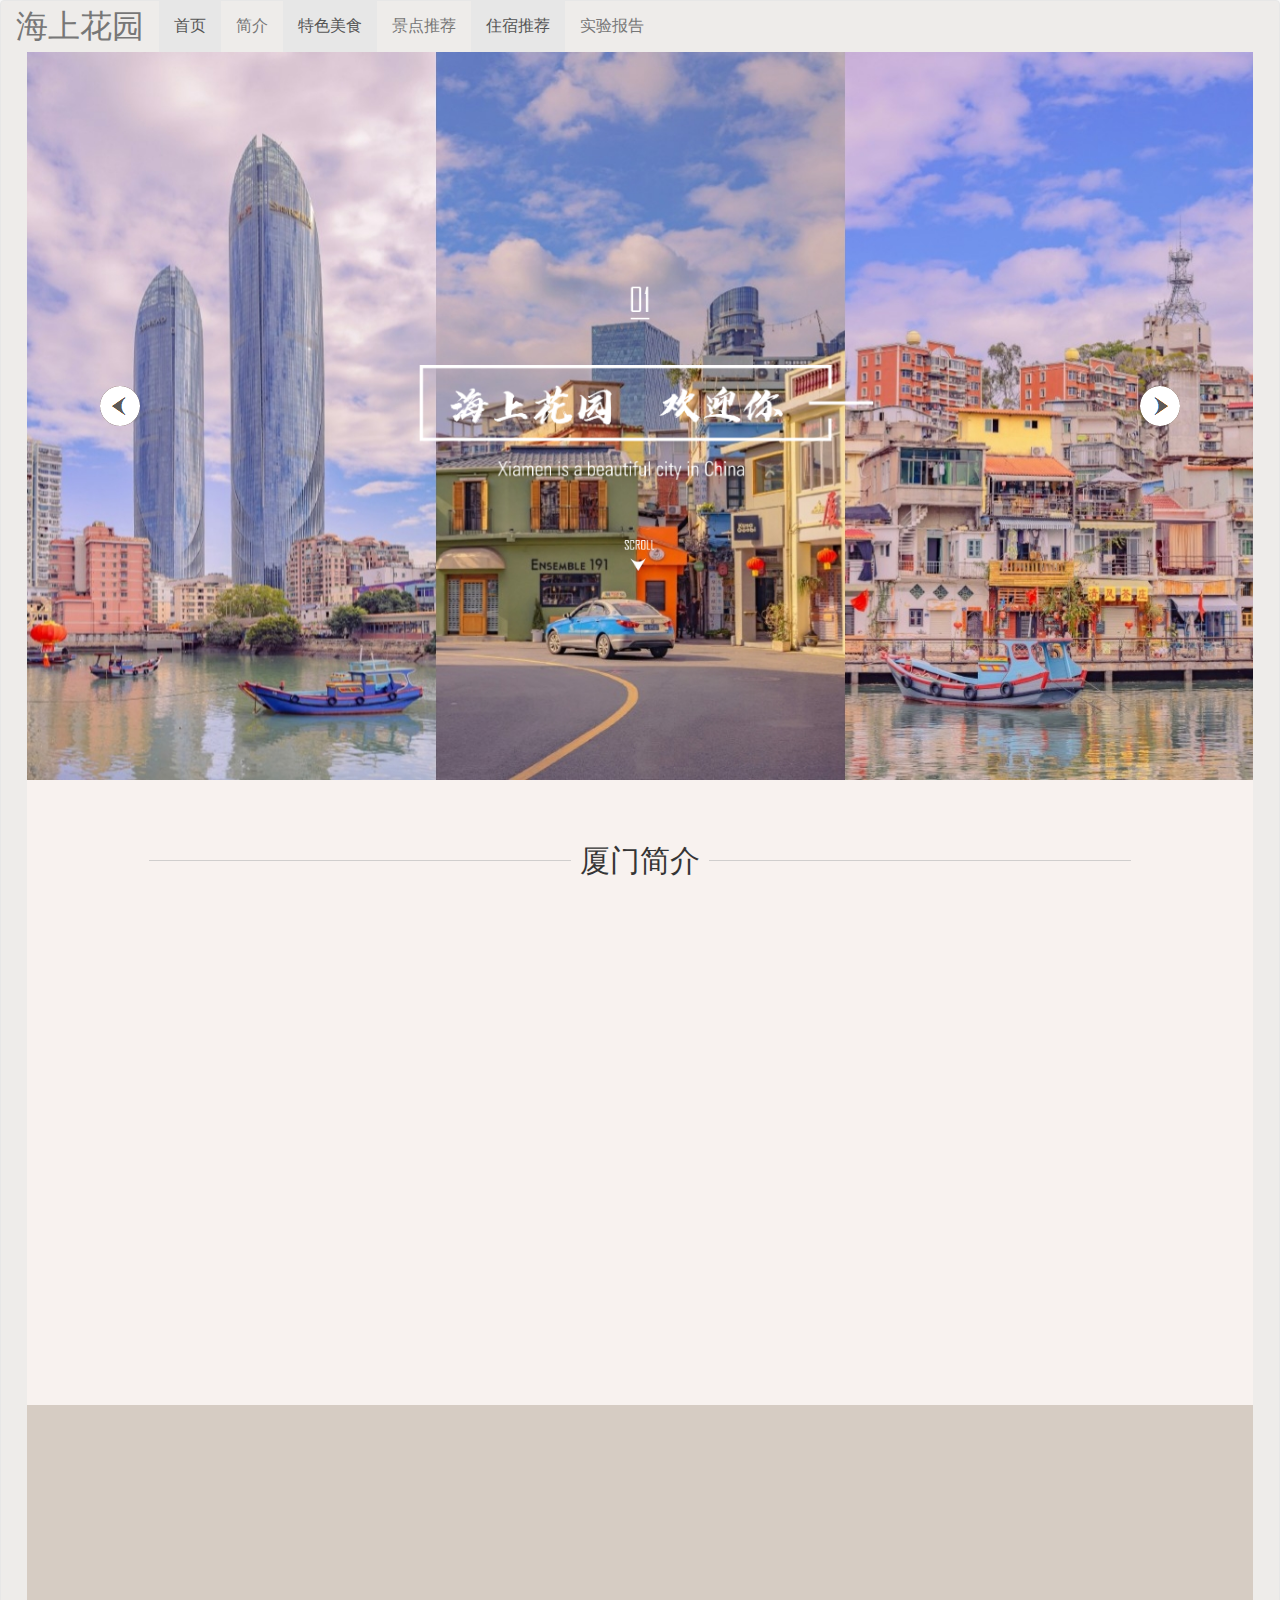
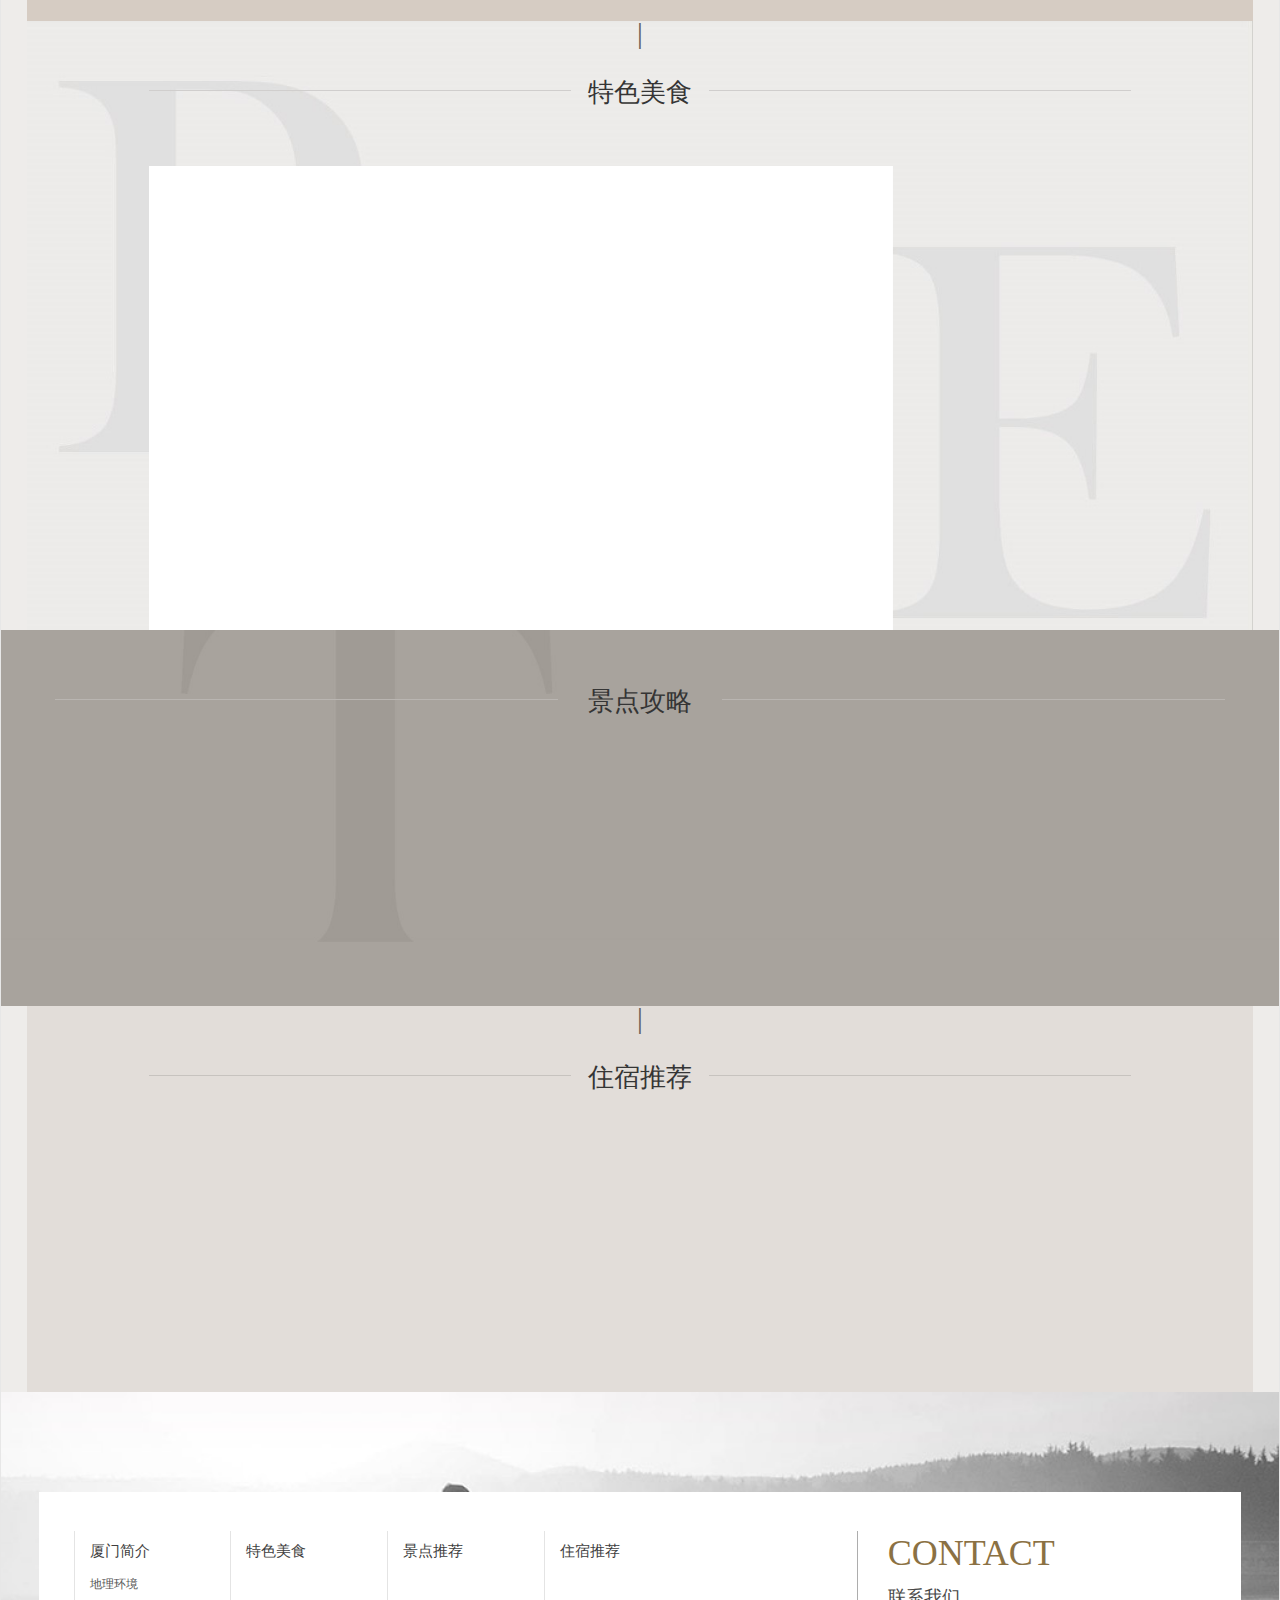
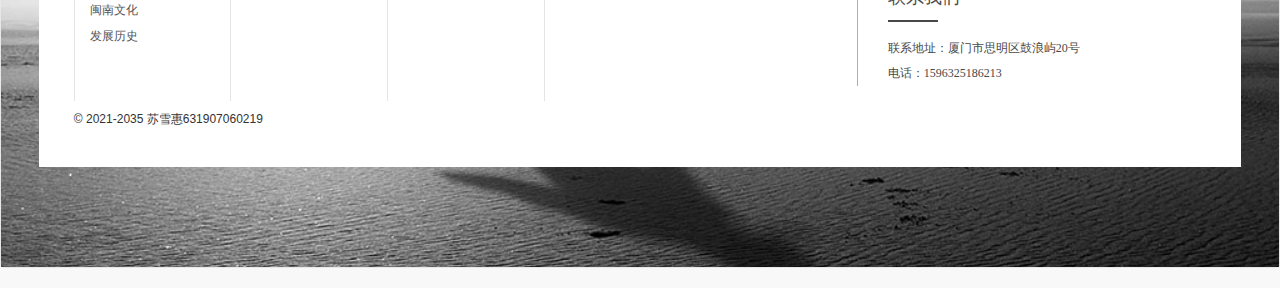
==== index.html @ aafe40e3 "git add .!" ====
<!DOCTYPE html>
<html>
<head>
	<meta charset="utf-8">
	<meta http-equiv="X-UA-Compatible" content="IE=edge" />
	<title>Amoy-海上花园</title>
	<meta name="keywords" content="厦门">
	<meta name="description" content="厦门">
	<meta name="viewport" content="width=device-width, initial-scale=1, maximum-scale=1, user-scalable=no">
	<link rel="shortcut icon" href="images\pllane-min.ico">
	
	<!-- include main css -->
	<link rel="stylesheet" type="text/css" href="css/slick.css"/>	
	<link rel="stylesheet" type="text/css" href="css/bootstrap.css"/>
	<link rel="stylesheet" type="text/css" href="css/jquery.mmenu.all.css"/>
	<link rel="stylesheet" type="text/css" href="css/style.css"/>
	<link rel="stylesheet" href="css/animate.min.css">
	
	<!--[if lt IE 9]>
    <script src="js/html5.min.js"></script>
    <script src="js/respond.min.js"></script>
    <![endif]-->
	
</head>
<body>
	
<div>
	<style type="text/css">
		.navbar{background:rgb(238, 236, 234);}
	</style>
		<nav class="navbar navbar-default " role="navigation">
		<nav class="container-fluid"> 
		<div class="navbar-header">
			<button type="button" class="navbar-toggle" data-toggle="collapse"
					data-target="#example-navbar-collapse">
				<span class="sr-only">切换导航</span>
				<span class="icon-bar"></span>
				<span class="icon-bar"></span>
				<span class="icon-bar"></span>
			</button>
			<a class="navbar-brand" href="#"><font size="6">海上花园</font></a>
		</div>	
		<div id="navbar" class="collapse navbar-collapse" id="example-navbar-collapse">
			<ul class="nav navbar-nav">
				<li class="active"><a href="index.html"><font size="3">首页</font></a></li>
				<li><a href="about.html"><font size="3">简介</font></a></li>
				<li class="active"><a href="feature.html"><font size="3">特色美食</font></a></li>
				<li><a href="tour.html"><font size="3">景点推荐</font></a></li>
				<li class="active"><a href="live.html"><font size="3">住宿推荐</font></a></li>
				<li><a href="report.html"><font size="3">实验报告</font></a></li>
				
			</ul>
			　　	
		</div>
	    </nav>
	    
	
	<!--banner-->
	<section class="banner">
	    <div class="wow">
	    	<a href=""><img src="images\amoy.jpg" style="width:1601px;" alt=""></a>
	    	<div class="baner_x wow flipInX"><img src="images/01.png" alt="" /></div>
	    	<div class="baner_z wow pulse "><img src="images/ban1_zi.png" alt="" /></div>
	    	<div class="xia_la wow bounce"><a href="#about_a"><img src="images/xia_l.png" alt="" /></a></div>
	    </div>
	    <div class="wow"><a href=""><img src="images\amoy2.jpg"style="width:1600px;" alt=""></a>
	    	<div class="xia_la wow bounce"><img src="images/xia_l.png" alt="" /></div>
	    </div>
	</section>
	<!--厦门简介-->
	<div class="ppjj">
		<div class="container">
			<div class="home_top">
				<span></span><a><div style="font-size:30px">厦门简介</div></a><span></span>
			</div>
			<div class="ppjj_con wow bounceIn">
				
				<p><div style="font-size:14px">
					厦门，简称“厦”或“鹭”，别称鹭岛，是福建省副省级市、计划单列市，国务院批复确定的中国经济特区，东南沿海重要的中心城市、港口及风景旅游城市 。地处中国华东地区、福建省东南部，由本岛（厦门岛）、离岛鼓浪屿、西岸海沧半岛、北岸集美半岛、东岸翔安半岛、大嶝岛、小嶝岛、内陆同安、九龙江等组成。
				</div></p>
				<p><div style="font-size:14px">
					厦门是国家综合配套改革试验区、国家物流枢纽、东南国际航运中心、自由贸易试验区、国家海洋经济发展示范区、两岸新兴产业和现代服务业合作示范区、两岸区域性金融服务中心和两岸贸易中心。</div></p>
				<p><div style="font-size:20px">
					每个人的心中都有一个厦门，它是诞生于山海间的璀璨明珠</div>
				</p>
				<a href="about.html" class="more" name="about_a">查看更多</a>
			</div>
			<div class="quan_3">
				<ul class="clearfix">
					<li class="wow rollIn">
						<span class="quan">1</span>
						<h5>地理环境</h5>
						<p>厦门地形以滨海平原、台地和丘陵为主。厦门地势由西北向东南倾斜，地势地貌构成类型多样，有中山、低山、高丘、低丘、台地、平原、滩涂等。</p>
					</li>
					<li  class="wow rollIn" data-wow-delay="0.5s">
						<span class="quan">2</span>
						<h5>闽南文化</h5>
						<p>提到厦门，想必很多人会想到闽南文化，闽南文化是我国一支重要的民系文化，有特殊的生成范围、表现特征和历史内涵。</p>
					</li>
					<li  class="wow rollIn" data-wow-delay="1s">
						<span class="quan">3</span>
						<h5>民俗文化</h5>
						<p>厦门的历史文化传承前年，其中有许多民俗文化被保存了下来，如中秋节的博饼、漆线雕技艺等。</p>
					</li>
				</ul>
			</div>
		</div>	
	</div>
	<!--特色美食-->
	<div class="ppcp">
		<div class="container">
			<div class="s_xian">|</div>
			<div class="home_top">
				<span></span><a>特色美食</a><span></span>
			</div>
			<div class="tu_all">
				<ul class="clearfix">
					<li class="wow bounceIn">
						<div class="zi_div">
							<h4>舌尖与美食的奇妙碰撞</h4>	
							<h5>Click on any picture to read

								more</h5>
							<span></span>
						
						</div>
					</li>
					<li class="wow bounceIn">
						<div class="pic">
							<a href="pro.html">
								<img src="images\wuxiang.jpg" style="width:260px;" alt="" class="vcenter tu_fa"/>
							</a>
							<div class="zhe">
								<a href="feature.html">五香</a>
							</div>
						</div>
					</li>
					<li class="wow bounceIn">
						<div class="pic">
							<a href="feature.html">
								<img src="images/shachamian.jpg" style="width:260px;"  alt="" class="vcenter tu_fa"/>
							</a>
							<div class="zhe">
								<a href="feature.html">沙茶面</a>
							</div>
						</div>
					</li>
					<li class="wow bounceIn">
						<div class="pic">
							<a href="feature.html">
								<img src="images\shousiji.jpg" style="width:260px;" alt="" class="vcenter tu_fa"/>
							</a>
							<div class="zhe">
								<a href="feature.html">
									手撕鸡
								</a>
							</div>
						</div>
					</li>
					<li class="wow bounceIn">
						<div class="pic">
							<a href="feature.html">
								<img src="images\siguotang.jpg" style="width:260px;"alt="" class="vcenter tu_fa"/>
							</a>
							<div class="zhe">
								<a href="feature.html">四果汤</a>
							</div>
						</div>
					</li>
					<li class="wow bounceIn">
					<div class="pic">
							<a href="feature.html">
								<img src="images\1980rouzong-min.jpg" style="width:260px;" alt="" class="vcenter tu_fa"/>
							</a>
							<div class="zhe">
								<a href="feature.html">1980拌面</a>
							</div>
						</div>
					</li>
					<li class="wow bounceIn">
						<div class="pic">
							<a href="feature.html">
								<img src="images\shacharouchuan.jpg"  style="width:260px;" alt="" class="vcenter tu_fa"/>
							</a>
							<div class="zhe">
								<a href="feature.html">沙茶肉串</a>
							</div>
						</div>
					</li>
					<li class="wow bounceIn">
						<div class="pic">
							<a href="feature.html">
								<img src="images/kaoshenghao.jpg"style="width:260px;" alt="" class="vcenter tu_fa"/></a>
							<div class="zhe">
								<a href="feature.html">烤生蚝</a>
							</div>
						</div>
					</li>
				</ul>
			</div>
		</div>
	</div>
	<!--景点推荐-->
	<div class="jmys">
		<div class="container">
			<div class="home_top">
				<span></span><a>景点攻略</a><span></span>
			</div>
			<div class="jmys_con wow bounceIn">
				<span>“</span>
				<p>厦门，有着大都市的繁华，也有着普通小城的安静自在，四季如春的气候更为其锦上添花，小清新的气质让这个城市那么的与众不同。厦门可以分为厦门本岛和鼓浪屿两部分。厦门岛可想而知被海环绕，旅游时必然离不开海的美景。
				</p>
				<span class="span2">”</span>
			</div>
		</div>
	</div>
	<!--住宿推荐-->
	<div class="zxzx">
		<div class="container">
			<div class="s_xian">|</div>
			<div class="home_top">
				<span></span><a href="">住宿推荐</a><span></span>
			</div>
			<div class="zxzx_con clearfix">
				<div class="zx_left wow fadeInLeft">
					<h4>各式民宿推荐</h4>
					<p>
						众所周知，出行必不可少的是住宿，一个好的住宿环境会给该次出行带来非常好的体验感。只有住得舒适了，旅游才会更急轻松，减少疲惫感。
						当然了，住宿地点也需考虑到价格、交通、服务等因素，才能更好地选择住宿点。
					</p>
					
				</div>
				<div class="zx_right wow fadeInRight">
					<div class="hd">
							<div><span class="slick-active">1</span></div>
							<div><span>2</span></div>
							<div><span>3</span></div>
					</div>
					<div class="bd">
						<div><img src="images/minsu1.jpg" style="width:490px;" /><i></i></div>
						<div><img src="images/minsu2.jpg"style="width:490px;"  /><i></i></div> 
						<div><img src="images/minsu3.jpg" style="width:490px;"/><i></i></div>	
					</div>
				</div>
				
			</div>
			
		</div>
	</div>

<!--footer-->
	<div class="footer">
		<div class="container">
			<div class="footer_con">
				<div class="zhu clearfix">
					<ul class="ul_1 clearfix">
						<li>
							<a href="about.html">厦门简介</a>
							<a href="about.html">地理环境</a>
							<a href="about.html">闽南文化</a>
							<a href="about.html">发展历史</a>
						
						</li>
						<li>
							<a href="feature.html">特色美食</a>
							
						</li>
						<li>
							<a href="tour.html">景点推荐</a>
						</li>
						<li>
							<a href="live.html">住宿推荐</a>
						</li>
						
					</ul>

					<div class="ul_2">
						<h3>CONTACT</h3>
						<h5>联系我们</h5>
						<span></span>
						<h6>联系地址：厦门市思明区鼓浪屿20号 </h6>
						<h6>电话：1596325186213</h6>

					</div>
				</div>
				<div class="copy_z">
					<span class="co_zi">© 2021-2035 苏雪惠631907060219</span>
					
						
					</span>
				</div>
			</div>
		</div>
	</div>


	
		
</div>	

<!--Include Js-->
<script src="js/jquery.min.js" type="text/javascript" charset="utf-8"></script>


<script src="js/jquery.SuperSlide.2.1.1.js" type="text/javascript" charset="utf-8"></script>
<script src="js/public.js" type="text/javascript" charset="utf-8"></script>
<script src="js/tendina.min.js"></script>
<!--slick-->
<script src="js/slick.min.js" type="text/javascript" charset="utf-8"></script>
<script type="text/javascript">
	    $(function(){
		    $('.banner').slick({
		        dots: true,
		        autoplay:true,
		        arrows:true,
		        autoplaySpeed:3000,
		    });
		});
		jQuery(".zx_right").slide({mainCell:".bd ul",autoPlay:true});
</script>

<!--placeholder-->
<script src="js/jquery.placeholder.min.js" type="text/javascript" charset="utf-8"></script>
<script type="text/javascript">
	$(function(){ $('input, textarea').placeholder(); });
</script>

<!--<script src="//cdn.bootcss.com/bootstrap/3.3.5/js/bootstrap.min.js"></script>-->
<script src="js/wow.min.js"></script>
<script>
if (!(/msie [6|7|8|9]/i.test(navigator.userAgent))){
	new WOW().init();
};
</script>
	<script type="text/javascript">
	
	$('.hd').slick({
	  slidesToShow: 3,	
	  slidesToScroll: 1,
	  arrows:false,
	  focusOnSelect: true,
	 useTransform: true,
	 asNavFor:".bd",
	 

	});
	$(".bd").slick({
		fade: true,
		dots:true,
		useTransform: true,
		arrows: false,
		asNavFor:".hd",
		autoplay:true,
	    autoplaySpeed:3000,
	})

</script>
</body>
</html>
---- css/style.css ----
@charset "utf-8";
.home-top-grid1 {
  background: rgba(11, 100, 143, 0.7);
  transition: 0.5s all;
}
.home-top-grid2 {
  background: rgba(226, 23, 55, 0.5);
  transition: 0.5s all;
}
.home-top-grid3 {
  background: rgba(11, 100, 143, 0.4);
  transition: 0.5s all;
}
@font-face {
  font-family: 'HelveticaNeueLTStd-ThCn';
  src: url('../fonts/HelveticaNeueLTStd-ThCn.otf');
}
@font-face {
  font-family: 'HelveticaNeueLTStd-ThCn';
  src: url('../fonts/HelveticaNeueLTStd-ThCn.otf');
}
@font-face {
  font-family: 'AgencyFB.ttf';
  src: url('../fonts/AgencyFB.ttf');
}
.iconfont {
  font-family: 'iconfont';
}
/*
img{
    max-width: 100%;
}*/
@keyframes myfirst {
  0% {
    left: 50%;
    top: 67%;
  }
  25% {
    left: 50%;
    top: 68%;
  }
  50% {
    left: 50%;
    top: 69%;
  }
  75% {
    left: 50%;
    top: 68%;
  }
  100% {
    left: 50%;
    top: 67%;
  }
}
.clearfix:after {
  clear: both;
  height: 0;
  content: "";
  line-height: 0;
  font-size: 0;
  display: block;
}
.vcenter {
  position: absolute;
  top: 0;
  right: 0;
  bottom: 0;
  left: 0;
  max-width: 100%;
  max-height: 100%;
  display: block;
  vertical-align: middle;
  margin: auto;
}
.tHide {
  text-overflow: ellipsis;
  overflow: hidden;
  white-space: nowrap;
}
.blockFull {
  display: block;
  width: 100%;
  height: 100%;
  position: relative;
}
.relative {
  position: relative;
}
a {
  color: #666;
}
a:hover {
  color: #e21737;
}
h1,
h2,
h3,
h4,
h5,
h6,
ul,
li {
  margin: 0;
  padding: 0;
}
img {
  border: 0;
}
.container {
  padding-left: 0px;
  padding-right: 0px;
}
/*-header-*/
.header {
  clear: both;
  
}
/*-banner-*/
.banner {
  clear: both;
  max-width: 1920px;
  text-align: center;
}
.banner img {
  max-width: 100%;
  max-height: 100%;
}
body {
  background: #f8f8f8;
  font-family: "微软雅黑";
  font-size: 12px;
}
a:hover {
  text-decoration: none;
}
li {
  list-style: none;
}
/*-phone-nav-*/
.phone-nav {
  position: absolute;
  font-size: 24px;
  right: 15px;
  line-height: 50px;
  display: none;
  color: #fff;
  z-index: 9;
}
.phone-nav:hover {
  color: #fff;
}
@media (max-width: 1000px) {
  .phone-nav {
    display: block;
  }
}
.header .container {
  max-width: 1510px;
  width: 96%;
  background: #ffffff;
  height: 50px;
  position: relative;
}



.header .container .logo {
  width: 120px;
  height: 97px;
  position: absolute;
  left: 50%;
  margin-left: -60px;
  z-index: 999;
  background: #242121;
  top: 2px;
}
.header .container .nav_right {
  position: absolute;
  width: 40%;
  right: 0px;
  padding-top: 10px;
}

.header .container .nav_right .nav_tu {
  position: absolute;
  right: 20px;
  font-size: 25px;
  cursor: pointer;
}
.sou .search{
	position: relative!important;
	width: auto!important;
	right: 0px!important;
	display: none!important;
}
@media(max-width:640px) {
	.sou .search{
		display: block!important;
	}
}
.header .container .nav_right .nav_show {
  width: 305px;
  background: #262323;
  position: absolute;
  right: 0px;
  z-index: 99999;
  top: 0px;
  display: none;
  padding-top: 20px;
  padding-right: 40px;
  text-align: right;
  padding-bottom: 20%;
}
@media (max-width: 480px) {
  .header .container .nav_right .nav_show {
    width: 250px;
  }
}
.header .container .nav_right .nav_show .cha {
  font-size: 18px;
  color: #ffffff;
  margin-bottom: 80px;
  cursor: pointer;
}
.header .container .nav_right .nav_show ul {
  line-height: 52px;
  font-size: 17px;
  color: #ffffff;
}
.header .container .nav_right .nav_show ul li a.active{
	 color: #a99269;
}
.header .container .nav_right .nav_show ul li .ul_2 {
  font-size: 13px;
  line-height: 30px;
  display: none;
}

.header .container .nav_right .nav_show ul li .ul_2 li a:hover {
  color: #a99269;
  text-decoration: underline;
}
.header .container .nav_right .nav_show ul li a {
  color: #ffffff;
}
.header .container .nav_right .nav_show ul li a:hover {
  color: #a99269;
}
@media (max-width: 992px) {
  .header .container .en_left a {
    padding: 0px 15px;
  }
}
@media (max-width: 768px) {
  .header .container .en_left .weixin,
  .header .container .en_left .phone_h {
    display: none;
  }
}
@media (max-width: 680px) {
  .header .container .nav_right .search {
    display: none;
  }
}
@media (max-width: 480px) {
  .header .container .en_left a {
    padding: 0px 10px;
  }
  .header .container .logo {
    width: 100px;
    height: 77px;
    margin-left: -50px;
  }
}
.banner {
  max-width: 1510px;
  width: 96%;
  margin: auto;
}
.banner .slick-prev,
.banner .slick-next {
  width: 40px;
  height: 40px;
  transform: rotate(0);
  border: 0px;
}
.banner .slick-prev {
  background: url(../images/ban_l.png);
  left: 6%;
}
.banner .slick-next {
  background: url(../images/ban_r.png);
  right: 6%;
}
.banner .slick-dots {
  display: none !important;
}
.banner .wow {
  position: relative;
}
.banner .wow .baner_x {
  width: 1.79%;
  height: 44px;
  position: absolute;
  left: 50%;
  margin-left: -0.9%;
  top: 32%;
}
.banner .wow .baner_z {
  position: absolute;
  left: 50%;
  width: 37%;
  height: 126px;
  margin-left: -18%;
  top: 43%;
}
.banner .wow .xia_la {
  position: absolute;
  left: 50%;
  top: 67%;
  width: 2.45%;
  height: 39px;
  margin-left: -1.3%;
  cursor: pointer;
  animation-name: myfirst;
  animation-duration: 1.5s;
  animation-timing-function: linear;
  animation-iteration-count: infinite;
  animation-direction: alternate;
  animation-play-state: running;
}
@media (max-width: 1200px) {
  .banner .slick-prev {
    left: 5%;
  }
  .banner .slick-next {
    righ: 5%;
  }
}
@media (max-width: 768px) {
  .banner .slick-prev,
  .banner .slick-next {
    display: none !important;
  }
  .banner .slick-dots {
    display: block !important;
  }
}
/*厦门简介*/
.ppjj .container {
  max-width: 1510px;
  width: 96%;
  background: #f8f2ef;
  
}
.ppjj .container .home_top {
  max-width: 1200px;
  width: 80%;
  margin: 4.9% auto 2.3%;
}
@media (max-width: 480px) {
  .ppjj .container .home_top {
    width: 100%;
    line-height: 5;

  }
}
.ppjj .container .home_top span {
  background: #d0cecd;
  width: 43%;
  height: 1px;
  display: inline-block;
  vertical-align: text-top;
}
@media (max-width: 980px) {
  .ppjj .container .home_top span {
    width: 40%;
  }
}
@media (max-width: 980px) {
  .ppjj .container .home_top span {
    width: 37%;
  }
}
@media (max-width: 480px) {
  .ppjj .container .home_top span {
    width: 30%;
  }
}
.ppjj .container .home_top a {
  display: inline-block;
  font-size: 36px;
  width: 14%;
  text-align: center;
  color: #353535;
}
@media (max-width: 1300px) {
  .ppjj .container .home_top a {
    font-size: 26px;
  }
}
@media (max-width: 980px) {
  .ppjj .container .home_top a {
    width: 20%;
  }
}
@media (max-width: 680px) {
  .ppjj .container .home_top a {
    width: 26%;
  }
}
@media (max-width: 480px) {
  .ppjj .container .home_top a {
    width: 40%;
  }
}
.ppjj .container .ppjj_con {
  max-width: 920px;
  width: 77%;
  margin: auto;
  text-align: center;
  line-height: 2;
  font-family:"微软雅黑";
}
.ppjj .container .ppjj_con p {
  line-height: 26px;
  margin: 0px 0px 40px 0px;
}
.ppjj .container .ppjj_con .more {
  display: inline-block;
  width: 144px;
  height: 44px;
  line-height: 44px;
  text-align: center;
  font-size: 16px;
  color: #ffffff;
  background: #a99269;
  margin-bottom: 15%;
}
.ppjj .container .ppjj_con .more:hover {
  background: #a8a39d;
}
.ppjj .container .quan_3 {
  width: 100%;
  background: #d6ccc3;
}
.ppjj .container .quan_3 ul {
  max-width: 920px;
  width: 77%;
  margin: auto;
}
.ppjj .container .quan_3 ul li {
  float: left;
  width: 28%;
  text-align: center;
  position: relative;
  padding-top: 38px;
  margin-right: 8%;
}
@media (max-width: 640px) {
  .ppjj .container .quan_3 ul li {
    width: 100%;
    margin-right: 0px;
  }
}
.ppjj .container .quan_3 ul li span {
  display: inline-block;
  width: 64px;
  height: 64px;
  background: #ffffff;
  line-height: 64px;
  border-radius: 50%;
  color: #3e3e3e;
  font-family: tahoma;
  font-size: 34px;
  position: absolute;
  top: -34px;
  margin-left: -32px;
}
@media (max-width: 640px) {
  .ppjj .container .quan_3 ul li span {
    position: inherit;
    top: 0px;
    margin-left: 0px;
  }
}
.ppjj .container .quan_3 ul li h5 {
  font-size: 23px;
  color: #434343;
  line-height: 68px;
}
.ppjj .container .quan_3 ul li p {
  line-height: 25px;
  color: #696969;
}
.ppjj .container .quan_3 ul li:last-child {
  margin-right: 0px;
}
/*厦门特色*/
.ppcp .container {
  max-width: 1510px;
  width: 96%;
  background: #edecea url(../images/ppwh_bg.jpg) no-repeat;
  background-size: 100%;
}
.ppcp .container .s_xian {
  text-align: center;
  font-size: 29px;
  padding: 0px;
  margin: 0px;
  line-height: 25px;
  color: #5d5a57;
}
.ppcp .container .home_top {
  max-width: 1200px;
  width: 80%;
  margin: 2.3% auto 4.5%;
}
@media (max-width: 480px) {
  .ppcp .container .home_top {
    width: 100%;
  }
}
.ppcp .container .home_top span {
  background: #d0cecd;
  width: 43%;
  height: 1px;
  display: inline-block;
  vertical-align: text-top;
}
@media (max-width: 980px) {
  .ppcp .container .home_top span {
    width: 40%;
  }
}
@media (max-width: 980px) {
  .ppcp .container .home_top span {
    width: 37%;
  }
}
@media (max-width: 480px) {
  .ppcp .container .home_top span {
    width: 30%;
  }
}
.ppcp .container .home_top a {
  display: inline-block;
  font-size: 36px;
  width: 14%;
  text-align: center;
  color: #353535;
}
@media (max-width: 1300px) {
  .ppcp .container .home_top a {
    font-size: 26px;
  }
}
@media (max-width: 980px) {
  .ppcp .container .home_top a {
    width: 20%;
  }
}
@media (max-width: 680px) {
  .ppcp .container .home_top a {
    width: 26%;
  }
}
@media (max-width: 480px) {
  .ppcp .container .home_top a {
    width: 40%;
  }
}
.ppcp .container .tu_all {
  max-width: 1200px;
  width: 80%;
  margin: auto;
  background: url(../images/ppcp_bg.png) repeat-y;
  background-size: 100%;
  padding-top: 4.4%;
  padding-bottom: 4.4%;
}
@media (max-width: 991px) {
  .ppcp .container .tu_all {
    background: none;
  }
}
@media (max-width: 640px) {
  .ppcp .container .tu_all {
    width: 100%;
  }
}
.ppcp .container .tu_all ul {
  max-width: 1160px;
  margin-left: 40px;
}
@media (max-width: 991px) {
  .ppcp .container .tu_all ul {
    margin-left: 0px;
  }
}
.ppcp .container .tu_all ul li {
  width: 25%;
  float: left;
  cursor: pointer;
}
@media (max-width: 1200px) {
  .ppcp .container .tu_all ul li {
    width: 33.333333333333336%;
  }
}
@media (max-width: 991px) {
  .ppcp .container .tu_all ul li {
    width: 50%;
  }
}
@media (max-width: 480px) {
  .ppcp .container .tu_all ul li {
    width: 100%;
  }
}
.ppcp .container .tu_all ul li img {
  transition: 0.3s;
}
.ppcp .container .tu_all ul li .zi_div {
  color: #d69b2c;
  text-align: center;
  padding-top: 15%;
}
@media (max-width: 480px) {
  .ppcp .container .tu_all ul li .zi_div {
    padding-top: 0%;
  }
}
.ppcp .container .tu_all ul li .zi_div h4 {
  font-size: 30px;
  font-family: 宋体;
  line-height: 40px;
}
.ppcp .container .tu_all ul li .zi_div h5 {
  font-family: tahoma;
  font-size: 15px;
  line-height: 25px;
}
.ppcp .container .tu_all ul li .zi_div span {
  width: 30%;
  height: 2px;
  display: inline-block;
  background: #957f58;
}
.ppcp .container .tu_all ul li .pic {
  position: relative;
  overflow: hidden;
}
.ppcp .container .tu_all ul li .pic:after {
  content: "";
  padding-bottom: 50.4%;
  display: block;
}
.ppcp .container .tu_all ul li .pic .zhe {
  background: #a99269;
  position: absolute;
  top: 0px;
  left: 0px;
  padding-bottom: 50.4%;
  width: 100%;
  background-color: rgba(169, 146, 105, 0.8);
  display: none;
}
.ppcp .container .tu_all ul li .pic .zhe a{
	position: relative;
	color: #fff;
	display: block;
	text-align: center;
	font-size: 24px;
	font-weight: bold;
	margin-top: 15%;
	white-space: nowrap;
	overflow: hidden;
	padding: 10px 0px;
}
.ppcp .container .tu_all ul li:hover img {
  transform: scale(1.2);
}
.ppcp .container .tu_all ul li:hover .zhe {
  display: block;
}
.ppcp .container .tu_all ul li:hover .zhe img {
  transform: scale(1);
}

.jmys {
  background: #a8a39d url(../images/jmys_bg.jpg) no-repeat;
  background-size: 100%;
}
.jmys .container {
  max-width: 1200%;
}
.jmys .container .home_top {
  max-width: 1200px;
  margin: 4.5% auto 2.3%;
}
@media (max-width: 480px) {
  .jmys .container .home_top {
    width: 100%;
  }
}
.jmys .container .home_top span {
  background: #b9b5b1;
  width: 43%;
  height: 1px;
  display: inline-block;
  vertical-align: text-top;
}
@media (max-width: 980px) {
  .jmys .container .home_top span {
    width: 40%;
  }
}
@media (max-width: 980px) {
  .jmys .container .home_top span {
    width: 37%;
  }
}
@media (max-width: 480px) {
  .jmys .container .home_top span {
    width: 30%;
  }
}
.jmys .container .home_top a {
  display: inline-block;
  font-size: 36px;
  width: 14%;
  text-align: center;
  color: #353535;
}
@media (max-width: 1300px) {
  .jmys .container .home_top a {
    font-size: 26px;
  }
}
@media (max-width: 980px) {
  .jmys .container .home_top a {
    width: 20%;
  }
}
@media (max-width: 680px) {
  .jmys .container .home_top a {
    width: 26%;
  }
}
@media (max-width: 480px) {
  .jmys .container .home_top a {
    width: 40%;
  }
}
.jmys .container .jmys_con {
  max-width: 640px;
  width: 53.333333333333336%;
  margin: auto;
  text-align: center;
  line-height: 30px;
  font-size: 14px;
  color: #ffffff;
}
@media (max-width: 640px) {
  .jmys .container .jmys_con {
    width: 96%;
  }
}
.jmys .container .jmys_con span {
  font-size: 60px;
  display: inline-block;
  width: 18%;
  margin-top: 2%;
  line-height: 60px;
}
@media (max-width: 640px) {
  .jmys .container .jmys_con span {
    font-size: 44px;
    line-height: 44px;
  }
}
.jmys .container .jmys_con .span2 {
  text-align: left;
  margin-top: 4%;
}

.zxzx .container {
  width: 96%;
  max-width: 1510px;
  background: #e2ddd9;
}
.zxzx .container .s_xian {
  text-align: center;
  font-size: 29px;
  padding: 0px;
  margin: 0px;
  line-height: 25px;
  color: #5d5a57;
}
.zxzx .container .home_top {
  max-width: 1200px;
  width: 80%;
  margin: 2.3% auto 4.5%;
}
@media (max-width: 480px) {
  .zxzx .container .home_top {
    width: 100%;
  }
}
.zxzx .container .home_top span {
  background: #c7c3bf;
  width: 43%;
  height: 1px;
  display: inline-block;
  vertical-align: text-top;
}
@media (max-width: 980px) {
  .zxzx .container .home_top span {
    width: 40%;
  }
}
@media (max-width: 980px) {
  .zxzx .container .home_top span {
    width: 37%;
  }
}
@media (max-width: 480px) {
  .zxzx .container .home_top span {
    width: 30%;
  }
}
.zxzx .container .home_top a {
  display: inline-block;
  font-size: 36px;
  width: 14%;
  text-align: center;
  color: #353535;
}
@media (max-width: 1300px) {
  .zxzx .container .home_top a {
    font-size: 26px;
  }
}
@media (max-width: 980px) {
  .zxzx .container .home_top a {
    width: 20%;
  }
}
@media (max-width: 680px) {
  .zxzx .container .home_top a {
    width: 26%;
  }
}
@media (max-width: 480px) {
  .zxzx .container .home_top a {
    width: 40%;
  }
}
.zxzx .container .zxzx_con {
  max-width: 991px;
  margin: auto;
  position: relative;
}
.zxzx .container .zxzx_con .zx_left {
  width: 49.44500504540868%;
  float: left;
  background: #ffffff;
  padding: 50px 35px;
}
.zxzx .container .zxzx_con .zx_left h4 {
  font-size: 20px;
  line-height: 20px;
  color: #957f58;
  line-height: 28px;
}
.zxzx .container .zxzx_con .zx_left p {
  line-height: 24px;
  padding: 15px 0px;
}
.zxzx .container .zxzx_con .zx_left ul li {
  background: url(../images/li_d.jpg) no-repeat left;
  padding-left: 20px;
  line-height: 38px;
}
.zxzx .container .zxzx_con .zx_left ul li a .span1 {
  color: #626262;
  float: left;
  width: 80%;
  overflow: hidden;
  white-space: nowrap;
  text-overflow: ellipsis;
}
.zxzx .container .zxzx_con .zx_left ul li a .span2 {
  color: #999999;
  width: 18%;
  float: right;
}
@media (max-width: 420px) {
  .zxzx .container .zxzx_con .zx_left ul li a .span1 {
    width: 70%;
  }
  .zxzx .container .zxzx_con .zx_left ul li a .span2 {
    width: 28%;
  }
}
.zxzx .container .zxzx_con .zx_left ul li:hover a .span1,
.zxzx .container .zxzx_con .zx_left ul li:hover a .span2 {
  color: #957f58;
}
.zxzx .container .zxzx_con .zx_right {
  float: right;
  width: 49.44500504540868%;
  position: absolute;
  box-shadow: -11px 11px 0px #957f58;
  right: 0px;
  top: 25%;
}
.zxzx .container .zxzx_con .zx_right .hd {
  height: 24px;
  overflow: hidden;
  position: absolute;
  right: 0px;
  bottom: 10px;
  z-index: 1;
  font-size: 13px;
}
.zxzx .container .zxzx_con .zx_right .hd div {
  float: left;
  margin-right: 3px;
  line-height: 24px;
  text-align: center;
  cursor: pointer;
  color: #ffffff;
}
.zxzx .container .zxzx_con .zx_right .hd div span {
  display: inline-block;
  height: 24px;
  width: 24px;
  outline: none;
}

.zxzx .container .zxzx_con .zx_right .bd {
  position: relative;
  height: 100%;
  z-index: 0;
}
.zxzx .container .zxzx_con .zx_right .bd div {
  zoom: 1;
  vertical-align: middle;
}
.zxzx .container .zxzx_con .zx_right .bd div i{
	display: block;
	padding-bottom: 50.6%;
}
.zxzx .container .zxzx_con .zx_right img {
    position: absolute;
    top: 0;
    right: 0;
    bottom: 0;
    left: 0;
    max-width: 100%;
    max-height: 100%;
    display: block;
    vertical-align: middle;
    margin: auto;
}
@media (max-width: 768px) {
  .zxzx .container .zxzx_con .zx_left {
    float: none;
    width: 100%;
    padding: 30px 20px;
  }
  .zxzx .container .zxzx_con .zx_right {
    float: none;
    position: relative;
    width: 100%;
  }
}
/*footer*/
.footer {
  background: #323232 url(../images/footer_bg.jpg) no-repeat;
  background-size: 2000px;
  padding-top: 100px;
  padding-bottom: 100px;
}
@media (max-width: 640px) {
.footer{
		padding-bottom:50px;
}
	
}
.footer .container {
  background: #ffffff;
  margin: auto;
  max-width: 1385px;
  width: 94%;
}
.footer .container .footer_con {
  max-width: 1280px;
  width: 94.2562592047128%;
  margin: 39px auto;
}
.footer .container .footer_con .zhu .ul_1 {
  max-width: 885px;
  width: 69.140625%;
  float: left;
}
.footer .container .footer_con .zhu .ul_1 li {
  width: 20%;
  float: left;
  border-left: 1px solid #e4e4e4;
  padding-left: 15px;
  min-height: 170px;
}
@media (max-width: 480px) {
  .footer .container .footer_con .zhu .ul_1 li {
    width: 50%;
    margin-top: 10px;
  }
}
.footer .container .footer_con .zhu .ul_1 li a {
  display: block;
  color: #545454;
  line-height: 26px;
}
.footer .container .footer_con .zhu .ul_1 li a:hover {
  color: #8b7143;
}
.footer .container .footer_con .zhu .ul_1 li a:first-child {
  font-size: 15px;
  line-height: 40px;
  color: #3f3f3f;
}
.footer .container .footer_con .zhu .ul_1 li a:first-child:hover {
  color: #8b7143;
}
.footer .container .footer_con .zhu .ul_2 {
  max-width: 395px;
  width: 30.859375%;
  float: right;
  border-left: 1px solid #adadad;
  padding-left: 30px;
  color: #484848;
  font-family: "微软雅黑";
}
.footer .container .footer_con .zhu .ul_2 h3 {
  color: #8b7143;
  font-size: 36px;
  line-height: 44px;
}
.footer .container .footer_con .zhu .ul_2 h5 {
  font-size: 18px;
  line-height: 44px;
}
.footer .container .footer_con .zhu .ul_2 span {
  background: #484848;
  display: inline-block;
  height: 2px;
  width: 50px;
  vertical-align: text-top;
}
.footer .container .footer_con .zhu .ul_2 h6 {
  line-height: 25px;
}
.footer .container .footer_con .zhu .ul_2 h6 a {
  color: #484848;
}
.footer .container .footer_con .zhu .ul_2 h6 a:hover {
  color: #484848;
}
@media (max-width: 768px) {
  .footer .container .footer_con .zhu .ul_1 {
    float: none;
    width: 100%;
  }
  .footer .container .footer_con .zhu .ul_2 {
    float: none;
    width: 100%;
    margin-top: 15px;
  }
}
.footer .container .footer_con .copy_z {
  margin-top: 10px;
}
.footer .container .footer_con .copy_z a:hover{
	color: #8b7143;
}
.footer .container .footer_con .copy_z .co_zi {
  font-family: arial;
}
.footer .container .footer_con .copy_z .links {
  display: inline-block;
  width: 87px;
  border: 1px solid #919191;
  text-align: center;
  line-height: 17px;
  cursor: pointer;
  margin: 0px 10px;
  position: relative;
}
.footer .container .footer_con .copy_z .links .glyphicon {
  left: 8px;
}
.footer .container .footer_con .copy_z .links .links_show {
  position: absolute;
  bottom: 19px;
  background: #ffffff;
  width: 100%;
  text-align: left;
  padding-left: 12px;
  padding-top: 5px;
  padding-bottom: 5px;
  line-height: 20px;
  display: none;
}
.footer .container .footer_con .copy_z .links:hover .links_show {
  display: block;
}
/*新闻页面*/
.zi_all_top {
  padding-top: 8.8%;
  text-align: center;
  padding-bottom: 2.8%; 
  background: #f8f8f8;
}
.zi_all_top .zi_con {
  max-width: 770px;
  width: 96%;
  margin: auto;
  color: #5d5a57;
 
}

.zi_all_top .zi_con span {
  display: inline-block;
  font-size: 36px;
  line-height: 60px;
  border-bottom: 2px solid #5d5a57;
}
@media (max-width: 480px) {
  .zi_all_top .zi_con span {
    font-size: 22px;
    line-height: 50px;
  }
}
.zi_all_top .zi_con .p1 {
  font-size: 18px;
  line-height: 36px;
  margin: 10px 0px 20px;
}
@media (max-width: 480px) {
  .zi_all_top .zi_con .p1 {
    font-size: 14px;
    line-height: 28px;
  }
}
.zi_all_top .zi_con .p2 {
  font-size: 13px;
  line-height: 24px;
  padding-bottom: 3%;
}
.zi_all_top .zi_con .p3 {
  padding-bottom: 80px;
}
.new_con {
  width: 100%;
  background: #edebea;
}
.new_con .container {
  max-width: 1300px;
  width: 96%;
}
.new_con .container .new_ul {
  margin-right: -30px;
  padding: 65px 0px;
}
.new_con .container .new_ul li {
  margin-bottom: 65px;
  float: left;
  margin-right: 30px;
  width: 236px;
}
.new_con .container .new_ul li .img {
  position: relative;
  padding-bottom: 76.72%;
  border-bottom: 5px #a99269 solid;
  overflow: hidden;
}
.new_con .container .new_ul li .img img {
  transition: 0.3s;
}
.new_con .container .new_ul li .img span {
  display: inline-block;
  width: 50px;
  height: 50px;
  background: #ffffff;
  position: absolute;
  top: 0px;
  left: 0px;
  z-index: 999;
  color: #505050;
  font-size: 30px;
  font-family: "agency fb";
  text-align: center;
  line-height: 50px;
}
.new_con .container .new_ul li .img img:hover {
  transform: scale(1.2);
}
.new_con .container .new_ul li .img_zi {
  color: #505050;
}
.new_con .container .new_ul li .img_zi .title {
  color: #505050;
  font-size: 14px;
  line-height: 18px;
  width: 85%;
  display: block;
  margin: 20px 0px 10px;
}
.new_con .container .new_ul li .img_zi .title:hover {
  color: #a99269;
  font-weight: bold;
}
.new_con .container .new_ul li .img_zi time {
  font-family: arial;
  color: #747373;
  line-height: 20px;
}
.new_con .container .new_ul li .img_zi p {
  width: 100%;
  border-top: 1px solid #bebcbb;
  line-height: 24px;
  margin-top: 10px;
  padding: 10px 0px;
  font-size: 13px;
}
.new_con .container .new_ul li .img_zi .more {
  display: inline-block;
  width: 105px;
  height: 33px;
  text-align: center;
  line-height: 33px;
  border: 1px solid #b3b2b1;
  font-size: 13px;
}
.new_con .container .new_ul li .img_zi .more:hover {
  background: #a99269;
  color: #ffffff;
  border: 1px solid #a99269;
}
@media (max-width: 1200px) {
  .new_con .container .new_ul {
    margin-right: 0px;
  }
  .new_con .container .new_ul li {
    width: 18%;
    margin: 0px 1% 68px;
  }
  .new_con .container .new_ul li .img_zi .title {
    width: 100%;
    height: 54px;
    overflow: hidden;
  }
  .new_con .container .new_ul li .img_zi p {
    height: 141px;
    overflow: hidden;
  }
}
@media (max-width: 992px) {
  .new_con .container .new_ul {
    margin-right: 0px;
  }
  .new_con .container .new_ul li {
    width: 23%;
    margin: 0px 1% 68px;
  }
  .new_con .container .new_ul li .img_zi .title {
    width: 100%;
    height: 54px;
    overflow: hidden;
  }
  .new_con .container .new_ul li .img_zi p {
    height: 141px;
    overflow: hidden;
  }
}
@media (max-width: 768px) {
  .new_con .container .new_ul {
    margin-right: 0px;
  }
  .new_con .container .new_ul li {
    width: 31.33%;
    margin: 0px 1% 48px;
  }
  .new_con .container .new_ul li .img_zi .title {
    width: 100%;
    height: 54px;
    overflow: hidden;
  }
  .new_con .container .new_ul li .img_zi p {
    height: 110px;
    overflow: hidden;
  }
}
@media (max-width: 640px) {
  .new_con .container .new_ul {
    margin-right: 0px;
  }
  .new_con .container .new_ul li {
    width: 48%;
    margin: 0px 1% 48px;
  }
  .new_con .container .new_ul li .img_zi .title {
    width: 100%;
    height: auto;
  }
  .new_con .container .new_ul li .img_zi p {
    height: 89px;
    overflow: hidden;
  }
}
@media (max-width: 480px) {
  .new_con .container .new_ul {
    margin-right: 0px;
  }
  .new_con .container .new_ul li {
    width: 100%;
    margin-bottom: 48px;
  }
  .new_con .container .new_ul li .img_zi .title {
    width: 100%;
  }
  .new_con .container .new_ul li .img_zi p {
    height: auto;
  }
}
.all_con {
  background: #d6ccc3;
  padding: 56px 0px;
}
.all_con img {
  transition: 0.3s;
}
.all_con img:hover {
  transform: scale(1.2);
}
.all_con .you_ul {
  margin: auto;
  max-width: 1300px;
  width: 96%;
}
.all_con .you_ul li {
  float: left;
  width: 50%;
}
.all_con .you_ul li .img_left {
  width: 30%;
  float: left;
  overflow: hidden;
}
.all_con .you_ul li .img_left a {
  position: relative;
  display: block;
  padding-bottom: 75%;
}
.all_con .you_ul li .nei_right {
  width: 68%;
  float: right;
  color: #747373;
  font-size: 12px;
  line-height: 24px;
  padding-right: 2%;
}
.all_con .you_ul li .nei_right .title {
  font-size: 16px;
  color: #505050;
  line-height: 24px;
  display: block;
}
.all_con .you_ul li .nei_right .title:hover {
  color: #a99269;
  font-weight: bold;
}
.all_con .you_ul li .nei_right time {
  font-family: arial;
}
.all_con .you_ul li .nei_right .more {
  width: 105px;
  height: 30px;
  display: inline-block;
  background: #a99269;
  line-height: 30px;
  text-align: center;
  color: #ffffff;
}
.all_con .you_ul li .nei_right .more:hover {
  background: #959595;
}
@media (max-width: 640px) {
  .all_con .you_ul li {
    width: 100%;
    float: none;
    margin-bottom: 48px;
  }
}
@media (max-width: 480px) {
  .all_con .you_ul li .img_left {
    width: 100%;
    text-align: center;
  }
  .all_con .you_ul li .nei_right {
    width: 100%;
    text-align: center;
  }
}

.support {
  max-width: 790px;
  margin: auto;
  text-align: center;
  color: #5d5a57;
  font-size: 13px;
  padding: 20px 0px;
  line-height: 26px;
}
.support p {
  margin: 30px;
}

.jop {
  max-width: 1000px;
  margin: 60px auto;
  color: #414141;
}
@media (max-width: 480px) {
  .jop {
    margin: 40px auto 50px;
  }
}
.jop ul li .jop_t {
  border-bottom: 1px solid #dbd9d9;
  line-height: 50px;
  font-size: 13px;
  cursor: pointer;
  padding-left: 15px;
}
.jop ul li .jop_t .z_m {
  max-width: 50%;
  min-width: 100px;
  display: block;
  white-space: nowrap;
  overflow: hidden;
  float: left;
  text-overflow: ellipsis;
}
.jop ul li .jop_t .num {
  display: inline-block;
  min-width: 30px;
  margin: 0px 10px;
}
.jop ul li .jop_t time {
  font-family: arial;
  min-width: 60px;
  display: inline-block;
  margin-left: 10px;
}
.jop ul li p {
  padding-left: 15px;
  color: #3a3a3a;
  font-size: 12px;
  line-height: 30px;
  padding-top: 10px;
  display: none;
}
.jop ul li p .zhi_w {
  font-size: 15px;
}
.jop ul li p a {
  font-size: 13px;
  color: #ff0000;
  font-family: arial;
}
.jop ul li p .you_d {
  color: #FF0000;
}
.jop ul li p .sub {
  width: 127px;
  height: 35px;
  display: inline-block;
  line-height: 35px;
  font-size: 18px;
  text-align: center;
  color: #ffffff;
  background: #a99269;
  margin: 20px 0px 30px;
}

.contact {
  width: 100%;
  margin: 50px auto;
}
.contact p {
  max-width: 780px;
  text-align: center;
  font-size: 13px;
  color: #5d5a57;
  margin: auto;
  line-height: 24px;
}
.contact .ul_lian {
  margin: 50px 0px;
}
.contact .ul_lian li {
  width: 20%;
  float: left;
  text-align: center;
  font-size: 13px;
}
.contact .ul_lian li p {
  padding: 10px 2% 0px;
  color: #282828;
}
.contact .ul_lian li p a {
  font-family: arial;
  font-size: 14px;
  color: #282828;
}
@media (max-width: 992px) {
  .contact .ul_lian li {
    width: 33.33%;
  }
  .contact .ul_lian li p {
    min-height: 82px;
  }
}
@media (max-width: 480px) {
  .contact .ul_lian li {
    width: 50%;
  }
  .contact .ul_lian li p {
    height: auto;
  }
}
@media (max-width: 421px) {
  .contact .ul_lian li {
    width: 100%;
  }
  .contact .ul_lian li p {
    height: auto;
  }
  .contact .ul_lian li .p_4 {
    margin-bottom: 10px;
  }
}
.contact .lian_nei {
  color: #929292;
  font-size: 14px;
  line-height: 27px;
}
.contact .lian_nei i {
  font-style: normal;
  color: #ff0000;
  margin-left: 5px;
}
.contact .lian_nei input {
  background: transparent;
  border: none;
  margin-left: 3px;
  width: 80%;
  outline: none;
}
.contact .lian_nei ul li {
  width: 29.333333333333332%;
  float: left;
  border-bottom: 1px solid #999999;
  margin: 0px 2%;
}
@media (max-width: 480px) {
  .contact .lian_nei ul li {
    width: 96%;
    margin-bottom: 4%;
    padding-bottom: 2px;
  }
}
.contact .lian_nei .liu {
  border-bottom: 1px solid #999999;
  margin: 4% 2% 0px;
}
@media (max-width: 480px) {
  .contact .lian_nei .liu {
    padding-bottom: 2px;
  }
}
.contact .lian_nei .yan {
  border-bottom: 1px solid #999999;
  width: 28%;
  margin: 4% 2% 0px;
  position: relative;
}
@media (max-width: 480px) {
  .contact .lian_nei .yan {
    padding-bottom: 2px;
  }
}
.contact .lian_nei .yan input {
  width: 30%;
}
/* img{
                position: absolute;
                right: -177px;
                top: -10px;
            }*/
.contact .lian_nei .yan img {
  position: absolute;
  right: -177px;
  top: -10px;
}
@media (max-width: 480px) {
  .contact .lian_nei .yan img {
    left: 105%;
    width: 82%;
    top: 0px;
  }
}
@media (max-width: 321px) {
  .contact .lian_nei .yan img {
    top: 5px;
  }
}
@media (max-width: 480px) {
  .contact .lian_nei .yan {
    width: 44%;
  }
  .contact .lian_nei .yan input {
    width: 50%;
  } /*img{
                        top: -9px;
                        right: -178px;
                     }*/
}
.contact .lian_nei .submit {
  background: #a99269;
  font-size: 24px;
  color: #ffffff;
  text-align: center;
  border-radius: 50px;
  width: 175px;
  height: 46px;
  line-height: 44px;
  display: block;
  margin: 40px auto;
}
.contact .lian_nei .submit:hover {
  background: #959595;
}
/*简介 子页面*/
.ppjj_con_zi {
  width: 100%;
  background: rgba(255, 255, 255, 0.952);
}
.ppjj_con_zi .con1 {
  max-width: 900px;
  margin: auto;
  padding: 150px 0px 100px;
  line-height: 28px;
  text-align: center;
  width: 96%;
  position: relative;
  
}
@media (max-width: 480px) {
  .ppjj_con_zi .con1 {
    padding-top: 130px;
    padding-bottom: 35px;
    background:url(../images/ny_li.png) no-repeat 10px;
  }
}
.ppjj_con_zi .con1 p {
  margin-bottom: 4%;
  font-size: 14px;
  color: #55555;
  
}
.ppjj_con_zi .con1 .about_img {
  position: absolute;
  top: -110px;
  left: 50%;
  margin-left: -104px;
}
.ppjj_con_zi .con2 {
  width: 100%;
  background: #f5ede7;
}
.ppjj_con_zi .con2 .con2_nei {
  max-width: 1510px;
  width: 96%;
  background: #edebea;
  margin: auto;
  overflow: hidden;
  padding-bottom: 420px;
}
.ppjj_con_zi .con2 .con2_nei .top_tit {
  text-align: center;
  margin: 50px auto;
}
.ppjj_con_zi .con2 .con2_nei .top_tit span {
  display: inline-block;
  font-size: 36px;
  line-height: 60px;
  color: #2b2a2a;
  border-bottom: 2px solid #a5a4a3;
}
@media (max-width: 480px) {
  .ppjj_con_zi .con2 .con2_nei .top_tit {
    margin: 25px auto;
  }
  .ppjj_con_zi .con2 .con2_nei .top_tit span {
    font-size: 28px;
    line-height: 50px;
  }
}
.ppjj_con_zi .con2 .con2_nei .con2_ul {
  max-width: 990px;
  margin: auto;
}
.ppjj_con_zi .con2 .con2_nei .con2_ul li {
  margin: auto 1.5%;
  width: 30.33%;
  float: left;
  text-align: center;
}
.ppjj_con_zi .con2 .con2_nei .con2_ul li h5 {
  color: #2f2b2b;
  font-size: 24px;
  line-height: 30px;
  margin-bottom: 15px;
}
@media (max-width: 480px) {
  .ppjj_con_zi .con2 .con2_nei .con2_ul li h5 {
    font-size: 22px;
  }
}
.ppjj_con_zi .con2 .con2_nei .con2_ul li p {
  font-size: 13px;
  line-height: 24px;
  color: #595959;
  width: 90%;
}
@media (max-width: 480px) {
  .ppjj_con_zi .con2 .con2_nei .con2_ul li {
    width: 100%;
  }
  .ppjj_con_zi .con2 .con2_nei .con2_ul li P {
    width: 96%;
    margin: auto;
  }
}
.ppjj_con_zi .con3 {
  max-width: 1410px;
  margin: auto;
  width: 90%;
  position: relative;
  top: -310px;
  margin-right: 33px;
  padding-bottom: 380px;
}
@media (max-width: 640px) {
  .ppjj_con_zi .con3 {
    width: 100%;
    padding-bottom: 301px;
  }
}
.ppjj_con_zi .con3 .con3_img1 {
  position: absolute;
  z-index: 99999;
  top: -114px;
  left: 60px;
  overflow: hidden;
  cursor: pointer;
}
.ppjj_con_zi .con3 .con3_img1 img {
  transition: 0.3s;
}
.ppjj_con_zi .con3 .con3_img1 img:hover {
  transform: scale(0.8);
}
@media (max-width: 480px) {
  .ppjj_con_zi .con3 .con3_img1 {
    top: -75px;
    left: 40px;
  }
  .ppjj_con_zi .con3 .con3_img1 img {
    width: 70%;
  }
}
.ppjj_con_zi .con3 .con3_zhu {
  max-width: 1150px;
  width: 81.56%;
  background: #d6ccc3;
  position: absolute;
  z-index: 999;
  padding-left: 110px;
  padding-top: 8%;
  padding-bottom: 200px;
}
.ppjj_con_zi .con3 .con3_zhu .ul_l {
  font-family: arial;
  color: #98825c;
  line-height: 44px;
  width: 158px;
  font-size: 14px;
  float: left;
  margin-top: 110px;
}
.ppjj_con_zi .con3 .con3_zhu .ul_l li {
  border-bottom: 1px solid #ded6cf;
  background: url(../images/ny_li.png) no-repeat 10px;
  padding-left: 35px;
}
.ppjj_con_zi .con3 .con3_zhu .ul_r {
  max-width: 471px;
  float: left;
  margin-left: 50px;
  width: 49.5%;
}
.ppjj_con_zi .con3 .con3_zhu .ul_r span {
  color: #2b2a2a;
  font-size: 28px;
  display: block;
  position: relative;
  height: 65px;
}
.ppjj_con_zi .con3 .con3_zhu .ul_r span:after {
  content: "";
  width: 87px;
  height: 0px;
  position: absolute;
  border-bottom: 1px solid #a4a09d;
  top: 50px;
  left: -10px;
}
.ppjj_con_zi .con3 .con3_zhu .ul_r p {
  font-size: 13px;
  color: #5d5d5d;
  line-height: 26px;
  width: 100%;
}
.ppjj_con_zi .con3 .con3_zhu .con3_img2 {
  position: absolute;
  right: -234px;
  z-index: 99999;
  bottom: 80px;
  width: 43%;
}
.ppjj_con_zi .con3 .con3_zhu .con3_img2 img {
  box-shadow: -6px 6px 0px #a99269;
  max-height:100%;
  max-width:100%;
}
@media (max-width: 768px) {
  .ppjj_con_zi .con3 .con3_zhu {
    width: 100%;
    padding-bottom: 28%;
    padding-left: 63px;
  }
  .ppjj_con_zi .con3 .con3_zhu .con3_img2 {
    display: none;
  }
}
@media (max-width: 480px) {
  .ppjj_con_zi .con3 .con3_zhu {
    padding-left: 0px;
    padding-bottom: 21%;
    padding-top: 12%;
  }
  .ppjj_con_zi .con3 .con3_zhu .ul_l {
    display: none;
  }
  .ppjj_con_zi .con3 .con3_zhu .ul_r {
    width: 90%;
    margin-left: 0px;
    float: none;
    margin: auto;
    margin-top: 100px;
  }
}
.ppjj_con_zi .con4 {
  width: 100%;
  background: #a8a39d;
  padding-top: 130px;
  padding-bottom: 100px;
}
@media (max-width: 768px) {
  .ppjj_con_zi .con4 {
    padding-bottom: 1px;
  }
}
@media (max-width: 480px) {
  .ppjj_con_zi .con4 {
    padding-top: 70px;
  }
}
.ppjj_con_zi .con4 .con4_nei {
  max-width: 800px;
  margin: auto;
  width: 96%;
  text-align: center;
  color: #ffffff;
  font-size: 14px;
  line-height: 26px;
  margin-bottom: 110px;
}
.ppjj_con_zi .con4 .con4_nei span {
  font-size: 40px;
  display: block;
  margin-bottom: 30px;
  padding-top: 400px;
}
@media (max-width: 480px) {
  .ppjj_con_zi .con4 .con4_nei {
    margin-bottom: 40px;

  
  }
  .ppjj_con_zi .con4 .con4_nei span {
    font-size: 28px;
   
  }
}
.ppjj_con_zi .con4 .con4_time {
  max-width: 1370px;
  font-family: arial;
  color: #ffffff;
  margin: auto;
  width: 96%;
  text-align: center;
  padding-bottom: 130px;
  position: relative;
  font-size: 14px;
}
.ppjj_con_zi .con4 .con4_time:after {
  content: "";
  width: 100%;
  height: 0px;
  position: absolute;
  border-bottom: 1px solid #98825c;
  left: 0px;
  top: 50%;
}
.ppjj_con_zi .con4 .con4_time span {
  display: block;
}
.ppjj_con_zi .con4 .con4_time .top_c,
.ppjj_con_zi .con4 .con4_time .bot_c {
  width: 10%;
  margin: 0px 0.5%;
  float: left;
}
.ppjj_con_zi .con4 .con4_time .top_c .span1,
.ppjj_con_zi .con4 .con4_time .bot_c .span1 {
  font-size: 18px;
}
.ppjj_con_zi .con4 .con4_time .top_c .span2,
.ppjj_con_zi .con4 .con4_time .bot_c .span2 {
  max-height: 40px;
  overflow: hidden;
}
.ppjj_con_zi .con4 .con4_time .dian {
  width: 10px;
  height: 10px;
  background: #98825c;
  border-radius: 10px;
  display: block;
  margin: 10px auto;
}
.ppjj_con_zi .con4 .con4_time .top_c {
  position: relative;
  top: -15px;
}
.ppjj_con_zi .con4 .con4_time .bot_c {
  position: relative;
  top: 51px;
}
@media (max-width: 768px) {
  .ppjj_con_zi .con4 .con4_time {
    display: none;
  }
}
/*分页*/
.page {
  margin: 0px 0px 40px 0px;
  padding-top: 40px;
  text-align: center;
}
.page .active {
  color: #fff;
  background: #a99269;
  border: 1px solid #a99269;
}
.page a {
  color: #fff;
  margin: 0px 2px;
  padding: 1px 12px;
  display: inline-block;
  line-height: 25px;
  background: #959595;
}
.page a:hover {
  color: #fff;
  background: #a99269;
}
@media (max-width: 420px) {
  .page a {
    padding: 1px 5px;
  }
}
.page .ye {
  color: #707070;
  background: #ffffff;
  font-family: arial;
  border: 1px solid #959595;
}
.page .ye span {
  color: #a99269;
}
.page .ye:hover {
  border: 1px solid #a99269;
}
.page .ye:hover span {
  color: #ffffff;
}
/*新闻显示的样式*/
.new_show_main {
  margin-top: 50px;
  width: 100%;
  text-align: center;
}
.new_show_main .show_tit {
  color: #494543;
  font-size: 24px;
}
.new_show_main .show_yuan {
  border-top: 1px solid #d6d5d3;
  border-bottom: 1px solid #d6d5d3;
  padding: 7px;
  margin: 15px auto;
  font-size: 13px;
  color: #838383;
  font-family: arial;
}
.new_show_main .show_yuan span {
  display: inline-block;
  margin: auto 10px;
}
.new_show_main .show_con {
  color: #494543;
  font-size: 14px;
}
.new_show_main .show_con .img_show {
  position: relative;
  padding-bottom: 35%;
}
.new_show_main .show_con .img_show img {
  box-shadow: -5px 5px 0px #99815e;
}
.new_show_main .show_con p {
  text-align: left;
  line-height: 25px;
  margin: 25px auto;
}
.new_show_main .prev_next {
  text-align: left;
  margin: 60px auto;
  line-height: 40px;
  color: #ffffff;
  font-size: 14px;
}
.new_show_main .prev_next li {
  float: left;
  width: 50%;
  padding-left: 10px;
  background: #a99269;
}
@media (max-width: 640px) {
  .new_show_main .prev_next li {
    width: 100%;
    margin-bottom: 10px;
  }
}
.new_show_main .prev_next li a {
  color: #ffffff;
}
/*展示*/
.pro_show {
  width: 96%;
  max-width: 1510px;
  background: #edebea;
  margin: auto;
  padding: 80px 0px 40px;
}
.pro_show .container {
  max-width: 1310px;
  width: 100%;
  margin: auto;
}
.pro_show .container .pro_show_ul {
  margin-right: -30px;
}
.pro_show .container .pro_show_ul li {
  width: 305px;
  margin-right: 30px;
  float: left;
}
.pro_show .container .pro_show_ul li .img_show {
  position: relative;
  width: 245px;
  margin: auto;
  z-index: 999;
}
.pro_show .container .pro_show_ul li .img_show i {
  display: block;
  padding-bottom: 50.4%;
}
.pro_show .container .pro_show_ul li .nei {
  width: 100%;
  padding: 100px 30px 60px;
  background: #ffffff;
  position: relative;
  top: -90px;
  color: #636363;
  transition: background 0.5s;
  cursor: pointer;
}
.pro_show .container .pro_show_ul li .nei .nei_tit {
  font-size: 18px;
  display: block;
  text-align: center;
  border-bottom: 1px solid #cccccc;
  line-height: 55px;
  white-space: nowrap;
  overflow: hidden;
}
.pro_show .container .pro_show_ul li .nei .nei_tit:hover {
  font-weight: bold;
}
.pro_show .container .pro_show_ul li .nei p {
  font-size: 12px;
  line-height: 24px;
  margin: 20px auto 35px;
}
.pro_show .container .pro_show_ul li .nei .more {
  width: 151px;
  height: 36px;
  border: 2px solid #b3b2b1;
  display: block;
  margin: auto;
  text-align: center;
  line-height: 32px;
  color: #828282;
  font-family: arial;
  font-size: 14px;
}
.pro_show .container .pro_show_ul li .nei:hover {
  background: #a99269;
  color: #ffffff;
}
.pro_show .container .pro_show_ul li .nei:hover .nei_tit {
  color: #ffffff;
  border-bottom: 1px solid #baa887;
}
.pro_show .container .pro_show_ul li .nei:hover .more {
  color: #ffffff;
  border-color: #ffffff;
}
.pro_show .container .pro_show_ul li .nei_y {
  font-family: arial;
}
@media (max-width: 1200px) {
  .pro_show .container .pro_show_ul {
    margin-right: 0px;
  }
  .pro_show .container .pro_show_ul li {
    width: 23%;
    margin: 0px 1%;
  }
  .pro_show .container .pro_show_ul li .img_show {
    width: 80%;
  }
  .pro_show .container .pro_show_ul li .nei p {
    height: 96px;
    overflow: hidden;
  }
}
@media (max-width: 992px) {
  .pro_show .container .pro_show_ul li {
    width: 31.33%;
    margin: 0px 1%;
  }
}
@media (max-width: 640px) {
  .pro_show .container .pro_show_ul li {
    width: 48%;
    margin: 0px 1%;
  }
}
@media (max-width: 480px) {
  .pro_show .container .pro_show_ul li {
    width: 98%;
  }
  .pro_show .container .pro_show_ul li .nei p {
    height: auto;
    overflow: hidden;
  }
}
.pro_show .prev_next {
  max-width: 1310px;
  width: 96%;
  text-align: left;
  margin: 60px auto;
  line-height: 40px;
  color: #ffffff;
  font-size: 14px;
}
.pro_show .prev_next li {
  float: left;
  width: 50%;
  padding-left: 10px;
  background: #a99269;
}
@media (max-width: 640px) {
  .pro_show .prev_next li {
    width: 100%;
    margin-bottom: 10px;
  }
}
.pro_show .prev_next li a {
  color: #ffffff;
}
/*产品展示2*/
.show1 {
  max-width: 1070px;
  margin: auto;
  padding: 0px 10px;
}
.show1 .show1_1 {
  width: 100%;
}
.show1 .show1_1 .left_s {
  width: 100%;
}
.show1 .show1_1 .left_s .slick1 {
  width: 20%;
  float: left;
  min-width: 65px;
  margin-right: 2%;
}
.show1 .show1_1 .left_s .slick1 div {
  height: 65px;
  position: relative;
  margin: 10px auto;
  cursor: pointer;
}
.show1 .show1_1 .left_s .slick1 .slick-current img{
	border: 2px solid #a99269;
}
.show1 .show1_1 .left_s .slick2 {
  width: 70%;
  float: left;
}
.show1 .show1_1 .left_s .slick2 div {
  position: relative;
  height: 358px;
}
/*
.show1 .show1_1 .right_s {
  width: 37%;
  float: left;
  padding-top: 3%;
  font-size: 14px;
  color: #5a5552;
}
.show1 .show1_1 .right_s h3 {
  font-size: 30px;
  line-height: 45px;
}
.show1 .show1_1 .right_s select {
  border: none;
  border-bottom: 1px solid #c8c6c5;
  background: none;
  outline: none;
  width: 100px;
}
.show1 .show1_1 .right_s select option {
  background: none;
}
.show1 .show1_1 .right_s div {
  margin-top: 30px;
}
*/
@media (max-width: 480px) {
  .show1 .show1_1 .left_s,
  .show1 .show1_1 .right_s {
    width: 100%;
  }
  .show1 .show1_1 .left_s .slick1 {
    margin-right: 5%;
  }
}
.show1 .show1_2 {
  margin-top: 40px;
}
.show1 .show1_2 .s2_l {
  width: 63%;
  float: left;
  padding-right: 20%;
  color: #5a5552;
}
.show1 .show1_2 .s2_l h3 {
  font-size: 24px;
  margin: 20px auto 15px;
}
.show1 .show1_2 .s2_l p {
  font-size: 13px;
  line-height: 26px;
  margin-bottom: 50px;
}
.show1 .show1_2 .s2_2 {
  width: 37%;
  position: relative;
  float: right;
}
.show1 .show1_2 .s2_2 i {
  padding-bottom: 108%;
  display: block;
}
@media (max-width: 768px) {
  .show1 .show1_2 .s2_l {
    padding-right: 5%;
  }
}
@media (max-width: 480px) {
  .show1 .show1_2 .s2_l,
  .show1 .show1_2 .s2_2 {
    width: 100%;
  }
}
.show1 .form_3 {
  margin-top: 40px;
  color: #8b8b8b;
  font-size: 14px;
}
.show1 .form_3 ul {
  margin-right: -2%;
}
.show1 .form_3 ul li {
  width: 48%;
  float: left;
  border: 1px solid #d3d3d2;
  padding: 10px 0px 10px 15px;
  margin-bottom: 20px;
  margin-right: 2%;
}
.show1 .form_3 ul li span {
  display: inline-block;
  margin-right: 5px;
}
.show1 .form_3 ul li span i {
  font-style: normal;
  color: #ff0000;
  display: inline-block;
  margin-left: 2px;
}
.show1 .form_3 ul li input {
  width: 80%;
  border: none;
  outline: none;
  background: none;
}
@media (max-width: 768px) {
  .show1 .form_3 ul li input {
    width: 70%;
  }
}
@media (max-width: 480px) {
  .show1 .form_3 ul li {
    width: 100%;
  }
}
.show1 .form_3 .text_a {
  border: 1px solid #d3d3d2;
  padding: 10px 0px 0px 15px;
  width: 100%;
}
.show1 .form_3 .text_a span {
  display: inline-block;
}
.show1 .form_3 .text_a span i {
  font-style: normal;
  color: #ff0000;
  display: inline-block;
  margin-left: 2px;
}
.show1 .form_3 .text_a textarea {
  width: 100%;
  min-height: 120px;
  background: none;
  border: none;
  outline: none;
}
.show1 .form_3 .yan {
  position: relative;
  margin-top: 20px;
}
.show1 .form_3 .yan input {
  width: 50%;
  border: none;
  outline: none;
  background: none;
}
.show1 .form_3 .yan .yan_k {
  border: 1px solid #d3d3d2;
  padding: 7px 0px 7px 15px;
  width: 30%;
}
.show1 .form_3 .yan .yan_k span {
  display: inline-block;
  margin-right: 5px;
}
.show1 .form_3 .yan .yan_k span i {
  font-style: normal;
  color: #ff0000;
  display: inline-block;
  margin-left: 2px;
}
@media (max-width: 480px) {
  .show1 .form_3 .yan .yan_k {
    width: 60%;
  }
}
.show1 .form_3 .yan img {
  position: absolute;
  left: 31%;
  top: 0px;
}
@media (max-width: 480px) {
  .show1 .form_3 .yan img {
    left: 61%;
    width: 40%;
    top: 5px;
  }
}
.show1 .form_3 .sum_b {
  width: 100%;
  height: 45px;
  line-height: 45px;
  font-size: 18px;
  color: #ffffff;
  text-align: center;
  background: #a99269;
  display: block;
  margin-top: 30px;
  transition: 0.3s;
}
.show1 .form_3 .sum_b:hover {
  background: #959595;
}
.pro_s_d {
  width: 96%;
  max-width: 1510px;
  background: #edebea;
  margin: auto;
  padding: 80px 0px 40px;
}
@media (max-width: 480px) {
  .pro_s_d {
    padding-top: 0px;
  }
}
.pro_s_d .p_d {
  max-width: 1310px;
  margin: auto;
  width: 100%;
}
.pro_s_d .p_d .pro_show_ul {
  margin-right: -30px;
}
.pro_s_d .p_d .pro_show_ul li {
  width: 305px;
  margin-right: 30px;
  float: left;
}
.pro_s_d .p_d .pro_show_ul li .img_show {
  position: relative;
  width: 245px;
  margin: auto;
  z-index: 999;
}
.pro_s_d .p_d .pro_show_ul li .img_show i {
  display: block;
  padding-bottom: 79.75%;
}
.pro_s_d .p_d .pro_show_ul li .nei {
  width: 100%;
  padding: 100px 30px 60px;
  background: #ffffff;
  position: relative;
  top: -90px;
  color: #636363;
  transition: background 0.5s;
  cursor: pointer;
}
.pro_s_d .p_d .pro_show_ul li .nei .nei_tit {
  font-size: 18px;
  display: block;
  text-align: center;
  border-bottom: 1px solid #cccccc;
  line-height: 55px;
  white-space: nowrap;
  overflow: hidden;
}
.pro_s_d .p_d .pro_show_ul li .nei .nei_tit:hover {
  font-weight: bold;
}
.pro_s_d .p_d .pro_show_ul li .nei p {
  font-size: 12px;
  line-height: 24px;
  margin: 20px auto 35px;
}
.pro_s_d .p_d .pro_show_ul li .nei .more {
  width: 151px;
  height: 36px;
  border: 2px solid #b3b2b1;
  display: block;
  margin: auto;
  text-align: center;
  line-height: 32px;
  color: #828282;
  font-family: arial;
  font-size: 14px;
}
.pro_s_d .p_d .pro_show_ul li .nei:hover {
  background: #a99269;
  color: #ffffff;
}
.pro_s_d .p_d .pro_show_ul li .nei:hover .nei_tit {
  color: #ffffff;
  border-bottom: 1px solid #baa887;
}
.pro_s_d .p_d .pro_show_ul li .nei:hover .more {
  color: #ffffff;
  border-color: #ffffff;
}
.pro_s_d .p_d .pro_show_ul li .nei_y {
  font-family: arial;
}
@media (max-width: 1200px) {
  .pro_s_d .p_d .pro_show_ul {
    margin-right: 0px;
  }
  .pro_s_d .p_d .pro_show_ul li {
    width: 23%;
    margin: 0px 1%;
  }
  .pro_s_d .p_d .pro_show_ul li .img_show {
    width: 80%;
  }
  .pro_s_d .p_d .pro_show_ul li .nei p {
    height: 96px;
    overflow: hidden;
  }
}
@media (max-width: 992px) {
  .pro_s_d .p_d .pro_show_ul li {
    width: 31.33%;
    margin: 0px 1%;
  }
}
@media (max-width: 640px) {
  .pro_s_d .p_d .pro_show_ul li {
    width: 48%;
    margin: 0px 1%;
  }
}
@media (max-width: 480px) {
  .pro_s_d .p_d .pro_show_ul li {
    width: 98%;
  }
  .pro_s_d .p_d .pro_show_ul li .nei p {
    height: auto;
    overflow: hidden;
  }
}
.pro {
  width: 100%;
  background: #edebea;
}
.pro .container {
  max-width: 1410px;
  width: 96%;
  margin: auto;
}
.pro .container .pro_ul li {
  width: 50%;
  float: left;
  position: relative;
  cursor: pointer;
}
.pro .container .pro_ul li .a_left {
  width: 50%;
  background: #ffffff;
  position: absolute;
  text-align: center;
  border-bottom: 4px solid #a99269;
  padding: 7.6% 5.6% 42.3%;
  height: 0px;
  box-sizing: border-box;
}
.pro .container .pro_ul li .a_left h3 {
  font-family: "agency fb";
  color: #2f2b2b;
  font-size: 22px;
}
.pro .container .pro_ul li .a_left span {
  width: 100px;
  height: 0px;
  display: inline-block;
  border-bottom: 1px solid #d3d1ce;
}
.pro .container .pro_ul li .a_left h4 {
  color: #8c7a5a;
  font-size: 22px;
  margin: 12% auto;
}
.pro .container .pro_ul li .a_left p {
  color: #535252;
  line-height: 22px;
  height: 66px;
  overflow: hidden;
}
.pro .container .pro_ul li .a_left .more {
  color: #5d5a57;
  font-size: 14px;
  width: 142px;
  height: 35px;
  display: inline-block;
  border: 1px solid #b3b2b1;
  line-height: 35px;
  text-align: center;
  margin-top: 8%;
  margin-bottom: 14.6%;
}
@media (max-width: 1200px) {
  .pro .container .pro_ul li .a_left h4 {
    margin: 10% auto;
  }
  .pro .container .pro_ul li .a_left .more {
    margin-top: 2%;
    margin-bottom: 9%;
  }
}
@media (max-width: 992px) {
  .pro .container .pro_ul li .a_left {
    padding: 10.6% 5.6% 39.1%;
  }
}
@media (max-width: 640px) {
  .pro .container .pro_ul li .a_left p {
    display: none;
  }
}
@media (max-width: 480px) {
  .pro .container .pro_ul li .a_left {
    padding: 11.6% 5.6% 38.1%;
  }
  .pro .container .pro_ul li .a_left h3 {
    font-size: 14px;
    white-space: nowrap;
    overflow: hidden;
  }
  
  .pro .container .pro_ul li .a_left .more {
    width: 100px;
    height: 26px;
    line-height: 26px;
  }
}
.pro .container .pro_ul li .right_hide {
  color: #ffffff;
  font-size: 22px;
  text-align: center;
  padding-top: 18%; 
  width: 50%;
  position: absolute;
  top: 0px;
  left: 50%;
  margin-left: -25%;
  display: none;
}
.pro .container .pro_ul li .right_hide h3 {
  font-family: "agency fb";
}
.pro .container .pro_ul li .right_hide span {
  width: 100px;
  height: 0px;
  display: inline-block;
  border-bottom: 2px solid #ffffff;
  position: relative;
  top: -15px;
}
.pro .container .pro_ul li .right_hide h4 {
  margin: 4% auto;
}
.pro .container .pro_ul li .right_hide .more {
  color: #ffffff;
  font-size: 14px;
  width: 142px;
  height: 35px;
  display: inline-block;
  border: 1px solid #ffffff;
  line-height: 35px;
  text-align: center;
  margin-top: 31px;
  transition: 1s;
}
.pro .container .pro_ul li .right_hide .more:hover {
  background: #a99269;
  border: 1px solid #a99269;
}
@media (max-width: 480px) {
  .pro .container .pro_ul li .right_hide h3 {
    font-size: 14px;
  }
  .pro .container .pro_ul li .right_hide span {
    border-bottom: 1px solid #ffffff;
  }
  .pro .container .pro_ul li .right_hide h4 {
    font-size: 14px;
    margin: 1% auto;
    margin-top: -10px;
  }
  .pro .container .pro_ul li .right_hide .more {
    width: 100px;
    height: 26px;
    line-height: 26px;
    margin-top: 0px;
  }
}
.pro .container .pro_ul li .a_right {
  width: 50%;
  position: relative;
  padding-bottom: 50.4%;
  overflow: hidden;
  left: 50%;
  transition: 1s;
}
.pro .container .pro_ul li .a_right .num {
  display: inline-block;
  position: absolute;
  top: 37px;
  left: 20px;
  font-family: "agency fb";
  font-size: 36px;
  z-index: 99;
  color: #ffffff;
}
@media (max-width: 480px) {
  .pro .container .pro_ul li .a_right .num {
    top: 20px;
  }
}
.pro .container .pro_ul li .a_right img {
  position: absolute;
  top: 0;
  right: 0;
  bottom: 0;
  left: -50%;
  max-height: 100%;
  display: block;
  vertical-align: middle;
  margin: auto;
}
.pro .container .pro_ul li .hh {
  width: 100%;
  left: 0%;
  transition: 1s;
}
@media (max-width: 992px) {
  .pro .container .pro_ul li {
    width: 100%;
  }
}
/*# sourceMappingURL=style.css.map */

.bd .slick-dots{
	position: absolute;
	right: 7px;
	text-align: right;
}
.bd .slick-dots button{
	width: 24px;
	height: 24px;
	border-radius:0px;
	background: #8b7143;
}
.bd .slick-dots .slick-active button{
	background: #d6ccc3;
}

/*map*/
.w1004 {max-width: 1200px; margin: 20px auto;  border-radius: 5px; padding: 20px; }
.map { margin: 0 auto;}
.map dl { margin:20px 0 20px 0;overflow: hidden;line-height:30px}

.map dl:hover dt a {color:#fff; font-weight: bold;}

.map dt { font-size:14px;float: left; width: 10%; text-align: center; background: #a99269;}

.map dt a { color:#fff; display: block; }
.map dt a:hover { color:#fff; font-weight: bold;}

.map dd {font-size:12px;  overflow:hidden; float: left; width: 85%;}
.map dd .p2 { padding:0 0 0 20px; clear: both;}
.map dd .p2 a { color:#b87500;font-weight:bold;  overflow:hidden; white-space:nowrap; text-overflow:ellipsis;}
.map dd .p2 a:hover{ color:#764b00;}
.map dd div { clear:both;overflow: hidden; padding:0px 20px 0 10px;}
.map dd div a{  color:#333; float:left; padding: 0 10px 0 10px;}
.map dd div a:hover{ color:#003e7e; background: #a99269; color: #fff;}
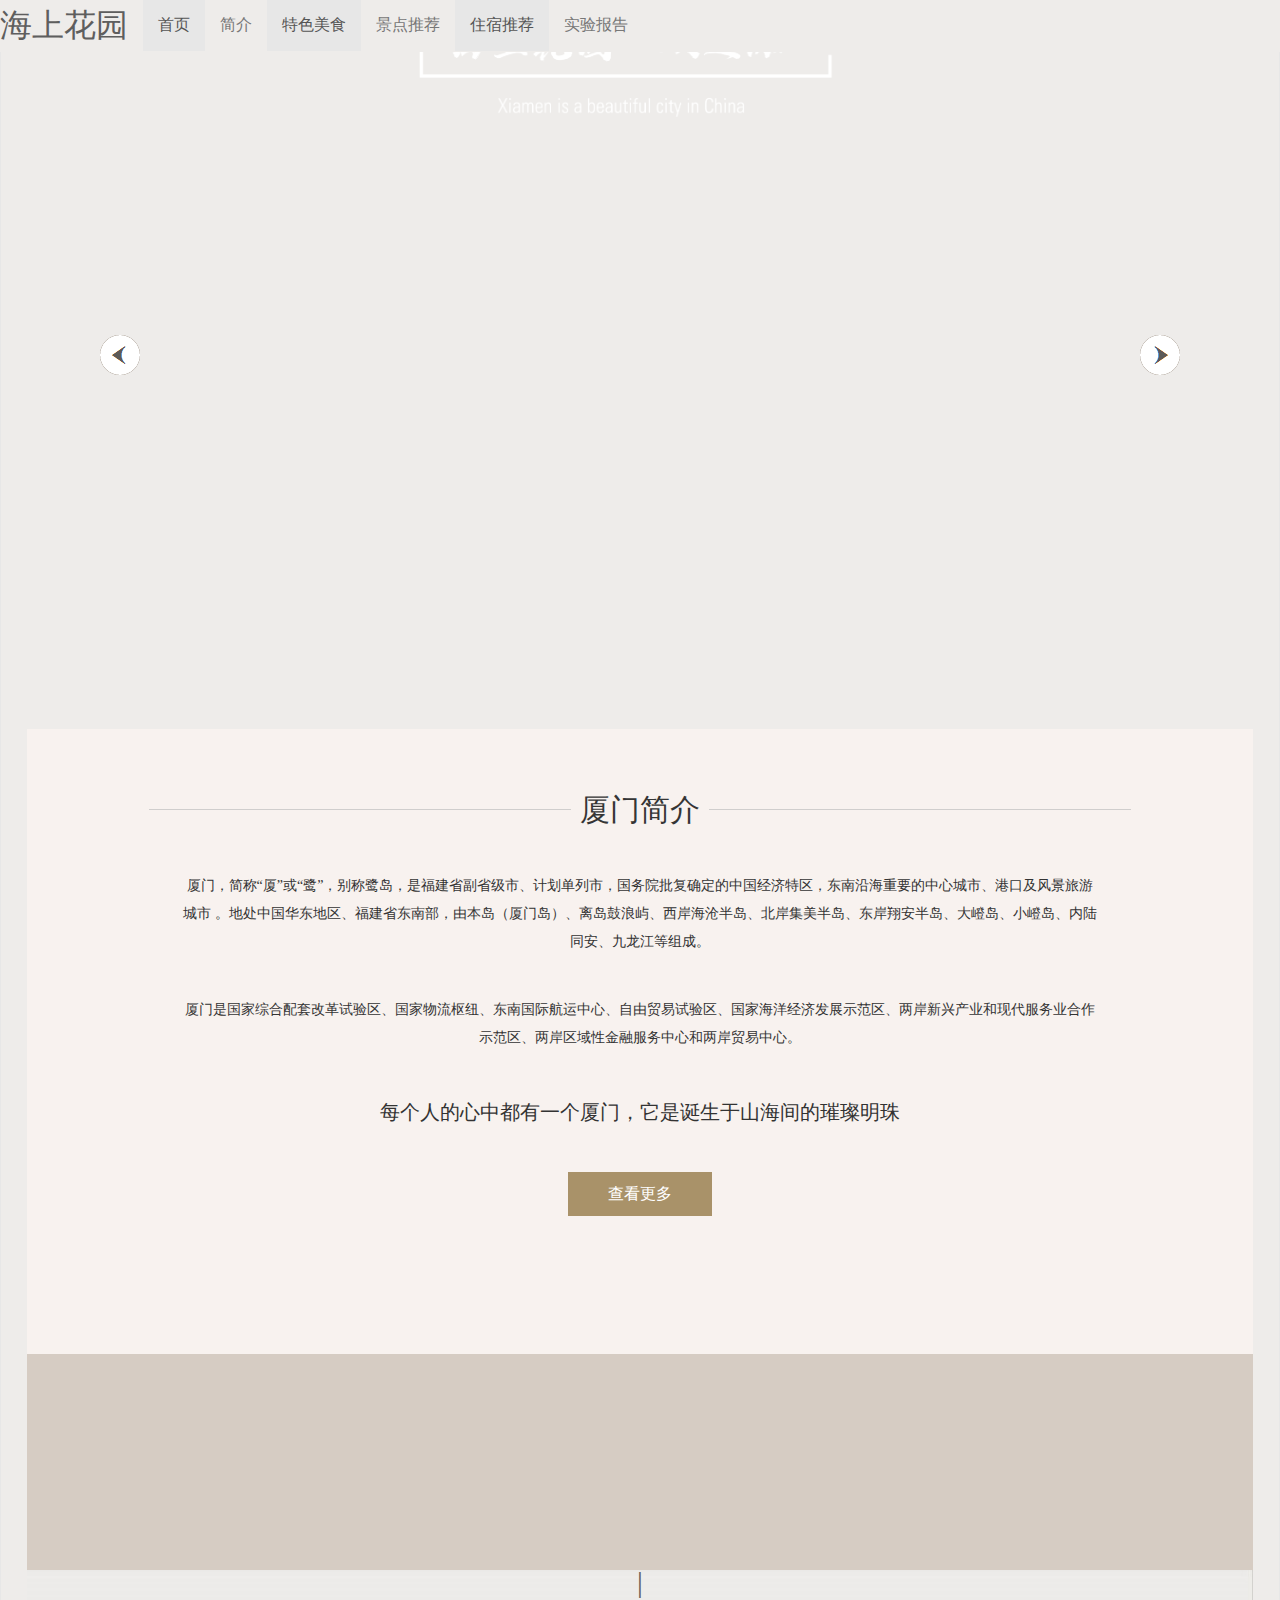
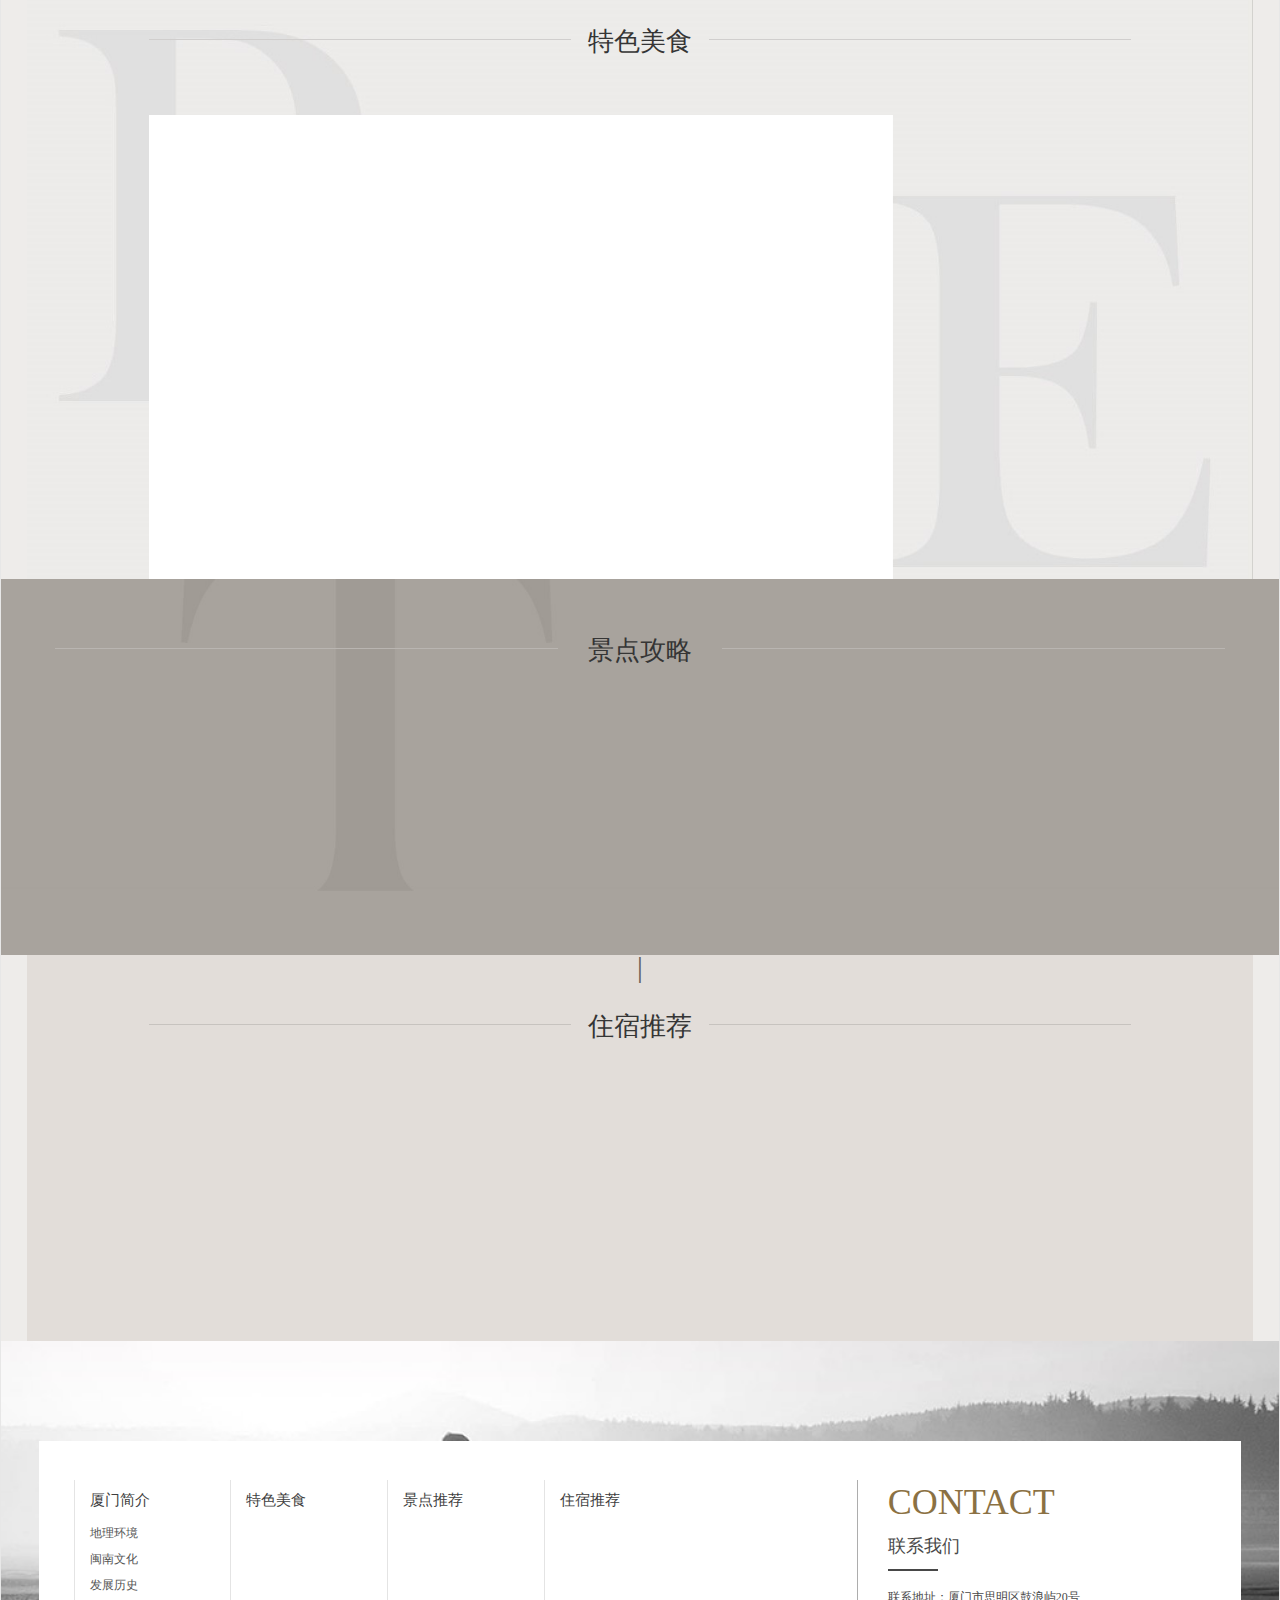
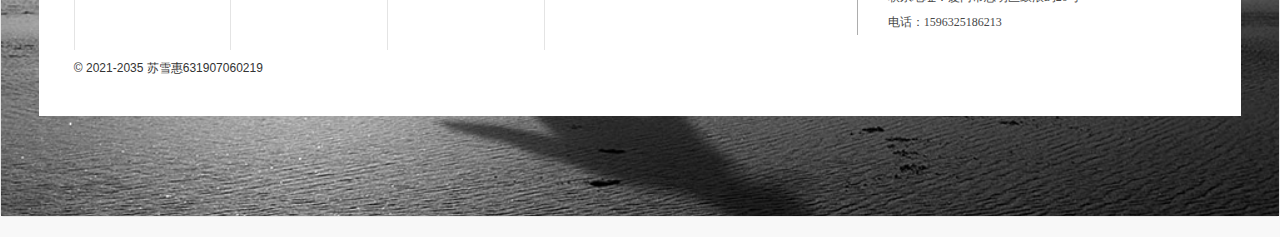
==== commit 34984658: "Add files via upload" ====
--- a/index.html
+++ b/index.html
@@ -1,359 +1,360 @@
-<!DOCTYPE html>
-<html>
-<head>
-	<meta charset="utf-8">
-	<meta http-equiv="X-UA-Compatible" content="IE=edge" />
-	<title>Amoy-海上花园</title>
-	<meta name="keywords" content="厦门">
-	<meta name="description" content="厦门">
-	<meta name="viewport" content="width=device-width, initial-scale=1, maximum-scale=1, user-scalable=no">
-	<link rel="shortcut icon" href="images\pllane-min.ico">
-	
-	<!-- include main css -->
-	<link rel="stylesheet" type="text/css" href="css/slick.css"/>	
-	<link rel="stylesheet" type="text/css" href="css/bootstrap.css"/>
-	<link rel="stylesheet" type="text/css" href="css/jquery.mmenu.all.css"/>
-	<link rel="stylesheet" type="text/css" href="css/style.css"/>
-	<link rel="stylesheet" href="css/animate.min.css">
-	
-	<!--[if lt IE 9]>
-    <script src="js/html5.min.js"></script>
-    <script src="js/respond.min.js"></script>
-    <![endif]-->
-	
-</head>
-<body>
-	
-<div>
-	<style type="text/css">
-		.navbar{background:rgb(238, 236, 234);}
-	</style>
-		<nav class="navbar navbar-default " role="navigation">
-		<nav class="container-fluid"> 
-		<div class="navbar-header">
-			<button type="button" class="navbar-toggle" data-toggle="collapse"
-					data-target="#example-navbar-collapse">
-				<span class="sr-only">切换导航</span>
-				<span class="icon-bar"></span>
-				<span class="icon-bar"></span>
-				<span class="icon-bar"></span>
-			</button>
-			<a class="navbar-brand" href="#"><font size="6">海上花园</font></a>
-		</div>	
-		<div id="navbar" class="collapse navbar-collapse" id="example-navbar-collapse">
-			<ul class="nav navbar-nav">
-				<li class="active"><a href="index.html"><font size="3">首页</font></a></li>
-				<li><a href="about.html"><font size="3">简介</font></a></li>
-				<li class="active"><a href="feature.html"><font size="3">特色美食</font></a></li>
-				<li><a href="tour.html"><font size="3">景点推荐</font></a></li>
-				<li class="active"><a href="live.html"><font size="3">住宿推荐</font></a></li>
-				<li><a href="report.html"><font size="3">实验报告</font></a></li>
-				
-			</ul>
-			　　	
-		</div>
-	    </nav>
-	    
-	
-	<!--banner-->
-	<section class="banner">
-	    <div class="wow">
-	    	<a href=""><img src="images\amoy.jpg" style="width:1601px;" alt=""></a>
-	    	<div class="baner_x wow flipInX"><img src="images/01.png" alt="" /></div>
-	    	<div class="baner_z wow pulse "><img src="images/ban1_zi.png" alt="" /></div>
-	    	<div class="xia_la wow bounce"><a href="#about_a"><img src="images/xia_l.png" alt="" /></a></div>
-	    </div>
-	    <div class="wow"><a href=""><img src="images\amoy2.jpg"style="width:1600px;" alt=""></a>
-	    	<div class="xia_la wow bounce"><img src="images/xia_l.png" alt="" /></div>
-	    </div>
-	</section>
-	<!--厦门简介-->
-	<div class="ppjj">
-		<div class="container">
-			<div class="home_top">
-				<span></span><a><div style="font-size:30px">厦门简介</div></a><span></span>
-			</div>
-			<div class="ppjj_con wow bounceIn">
-				
-				<p><div style="font-size:14px">
-					厦门，简称“厦”或“鹭”，别称鹭岛，是福建省副省级市、计划单列市，国务院批复确定的中国经济特区，东南沿海重要的中心城市、港口及风景旅游城市 。地处中国华东地区、福建省东南部，由本岛（厦门岛）、离岛鼓浪屿、西岸海沧半岛、北岸集美半岛、东岸翔安半岛、大嶝岛、小嶝岛、内陆同安、九龙江等组成。
-				</div></p>
-				<p><div style="font-size:14px">
-					厦门是国家综合配套改革试验区、国家物流枢纽、东南国际航运中心、自由贸易试验区、国家海洋经济发展示范区、两岸新兴产业和现代服务业合作示范区、两岸区域性金融服务中心和两岸贸易中心。</div></p>
-				<p><div style="font-size:20px">
-					每个人的心中都有一个厦门，它是诞生于山海间的璀璨明珠</div>
-				</p>
-				<a href="about.html" class="more" name="about_a">查看更多</a>
-			</div>
-			<div class="quan_3">
-				<ul class="clearfix">
-					<li class="wow rollIn">
-						<span class="quan">1</span>
-						<h5>地理环境</h5>
-						<p>厦门地形以滨海平原、台地和丘陵为主。厦门地势由西北向东南倾斜，地势地貌构成类型多样，有中山、低山、高丘、低丘、台地、平原、滩涂等。</p>
-					</li>
-					<li  class="wow rollIn" data-wow-delay="0.5s">
-						<span class="quan">2</span>
-						<h5>闽南文化</h5>
-						<p>提到厦门，想必很多人会想到闽南文化，闽南文化是我国一支重要的民系文化，有特殊的生成范围、表现特征和历史内涵。</p>
-					</li>
-					<li  class="wow rollIn" data-wow-delay="1s">
-						<span class="quan">3</span>
-						<h5>民俗文化</h5>
-						<p>厦门的历史文化传承前年，其中有许多民俗文化被保存了下来，如中秋节的博饼、漆线雕技艺等。</p>
-					</li>
-				</ul>
-			</div>
-		</div>	
-	</div>
-	<!--特色美食-->
-	<div class="ppcp">
-		<div class="container">
-			<div class="s_xian">|</div>
-			<div class="home_top">
-				<span></span><a>特色美食</a><span></span>
-			</div>
-			<div class="tu_all">
-				<ul class="clearfix">
-					<li class="wow bounceIn">
-						<div class="zi_div">
-							<h4>舌尖与美食的奇妙碰撞</h4>	
-							<h5>Click on any picture to read
-
-								more</h5>
-							<span></span>
-						
-						</div>
-					</li>
-					<li class="wow bounceIn">
-						<div class="pic">
-							<a href="pro.html">
-								<img src="images\wuxiang.jpg" style="width:260px;" alt="" class="vcenter tu_fa"/>
-							</a>
-							<div class="zhe">
-								<a href="feature.html">五香</a>
-							</div>
-						</div>
-					</li>
-					<li class="wow bounceIn">
-						<div class="pic">
-							<a href="feature.html">
-								<img src="images/shachamian.jpg" style="width:260px;"  alt="" class="vcenter tu_fa"/>
-							</a>
-							<div class="zhe">
-								<a href="feature.html">沙茶面</a>
-							</div>
-						</div>
-					</li>
-					<li class="wow bounceIn">
-						<div class="pic">
-							<a href="feature.html">
-								<img src="images\shousiji.jpg" style="width:260px;" alt="" class="vcenter tu_fa"/>
-							</a>
-							<div class="zhe">
-								<a href="feature.html">
-									手撕鸡
-								</a>
-							</div>
-						</div>
-					</li>
-					<li class="wow bounceIn">
-						<div class="pic">
-							<a href="feature.html">
-								<img src="images\siguotang.jpg" style="width:260px;"alt="" class="vcenter tu_fa"/>
-							</a>
-							<div class="zhe">
-								<a href="feature.html">四果汤</a>
-							</div>
-						</div>
-					</li>
-					<li class="wow bounceIn">
-					<div class="pic">
-							<a href="feature.html">
-								<img src="images\1980rouzong-min.jpg" style="width:260px;" alt="" class="vcenter tu_fa"/>
-							</a>
-							<div class="zhe">
-								<a href="feature.html">1980拌面</a>
-							</div>
-						</div>
-					</li>
-					<li class="wow bounceIn">
-						<div class="pic">
-							<a href="feature.html">
-								<img src="images\shacharouchuan.jpg"  style="width:260px;" alt="" class="vcenter tu_fa"/>
-							</a>
-							<div class="zhe">
-								<a href="feature.html">沙茶肉串</a>
-							</div>
-						</div>
-					</li>
-					<li class="wow bounceIn">
-						<div class="pic">
-							<a href="feature.html">
-								<img src="images/kaoshenghao.jpg"style="width:260px;" alt="" class="vcenter tu_fa"/></a>
-							<div class="zhe">
-								<a href="feature.html">烤生蚝</a>
-							</div>
-						</div>
-					</li>
-				</ul>
-			</div>
-		</div>
-	</div>
-	<!--景点推荐-->
-	<div class="jmys">
-		<div class="container">
-			<div class="home_top">
-				<span></span><a>景点攻略</a><span></span>
-			</div>
-			<div class="jmys_con wow bounceIn">
-				<span>“</span>
-				<p>厦门，有着大都市的繁华，也有着普通小城的安静自在，四季如春的气候更为其锦上添花，小清新的气质让这个城市那么的与众不同。厦门可以分为厦门本岛和鼓浪屿两部分。厦门岛可想而知被海环绕，旅游时必然离不开海的美景。
-				</p>
-				<span class="span2">”</span>
-			</div>
-		</div>
-	</div>
-	<!--住宿推荐-->
-	<div class="zxzx">
-		<div class="container">
-			<div class="s_xian">|</div>
-			<div class="home_top">
-				<span></span><a href="">住宿推荐</a><span></span>
-			</div>
-			<div class="zxzx_con clearfix">
-				<div class="zx_left wow fadeInLeft">
-					<h4>各式民宿推荐</h4>
-					<p>
-						众所周知，出行必不可少的是住宿，一个好的住宿环境会给该次出行带来非常好的体验感。只有住得舒适了，旅游才会更急轻松，减少疲惫感。
-						当然了，住宿地点也需考虑到价格、交通、服务等因素，才能更好地选择住宿点。
-					</p>
-					
-				</div>
-				<div class="zx_right wow fadeInRight">
-					<div class="hd">
-							<div><span class="slick-active">1</span></div>
-							<div><span>2</span></div>
-							<div><span>3</span></div>
-					</div>
-					<div class="bd">
-						<div><img src="images/minsu1.jpg" style="width:490px;" /><i></i></div>
-						<div><img src="images/minsu2.jpg"style="width:490px;"  /><i></i></div> 
-						<div><img src="images/minsu3.jpg" style="width:490px;"/><i></i></div>	
-					</div>
-				</div>
-				
-			</div>
-			
-		</div>
-	</div>
-
-<!--footer-->
-	<div class="footer">
-		<div class="container">
-			<div class="footer_con">
-				<div class="zhu clearfix">
-					<ul class="ul_1 clearfix">
-						<li>
-							<a href="about.html">厦门简介</a>
-							<a href="about.html">地理环境</a>
-							<a href="about.html">闽南文化</a>
-							<a href="about.html">发展历史</a>
-						
-						</li>
-						<li>
-							<a href="feature.html">特色美食</a>
-							
-						</li>
-						<li>
-							<a href="tour.html">景点推荐</a>
-						</li>
-						<li>
-							<a href="live.html">住宿推荐</a>
-						</li>
-						
-					</ul>
-
-					<div class="ul_2">
-						<h3>CONTACT</h3>
-						<h5>联系我们</h5>
-						<span></span>
-						<h6>联系地址：厦门市思明区鼓浪屿20号 </h6>
-						<h6>电话：1596325186213</h6>
-
-					</div>
-				</div>
-				<div class="copy_z">
-					<span class="co_zi">© 2021-2035 苏雪惠631907060219</span>
-					
-						
-					</span>
-				</div>
-			</div>
-		</div>
-	</div>
-
-
-	
-		
-</div>	
-
-<!--Include Js-->
-<script src="js/jquery.min.js" type="text/javascript" charset="utf-8"></script>
-
-
-<script src="js/jquery.SuperSlide.2.1.1.js" type="text/javascript" charset="utf-8"></script>
-<script src="js/public.js" type="text/javascript" charset="utf-8"></script>
-<script src="js/tendina.min.js"></script>
-<!--slick-->
-<script src="js/slick.min.js" type="text/javascript" charset="utf-8"></script>
-<script type="text/javascript">
-	    $(function(){
-		    $('.banner').slick({
-		        dots: true,
-		        autoplay:true,
-		        arrows:true,
-		        autoplaySpeed:3000,
-		    });
-		});
-		jQuery(".zx_right").slide({mainCell:".bd ul",autoPlay:true});
-</script>
-
-<!--placeholder-->
-<script src="js/jquery.placeholder.min.js" type="text/javascript" charset="utf-8"></script>
-<script type="text/javascript">
-	$(function(){ $('input, textarea').placeholder(); });
-</script>
-
-<!--<script src="//cdn.bootcss.com/bootstrap/3.3.5/js/bootstrap.min.js"></script>-->
-<script src="js/wow.min.js"></script>
-<script>
-if (!(/msie [6|7|8|9]/i.test(navigator.userAgent))){
-	new WOW().init();
-};
-</script>
-	<script type="text/javascript">
-	
-	$('.hd').slick({
-	  slidesToShow: 3,	
-	  slidesToScroll: 1,
-	  arrows:false,
-	  focusOnSelect: true,
-	 useTransform: true,
-	 asNavFor:".bd",
-	 
-
-	});
-	$(".bd").slick({
-		fade: true,
-		dots:true,
-		useTransform: true,
-		arrows: false,
-		asNavFor:".hd",
-		autoplay:true,
-	    autoplaySpeed:3000,
-	})
-
-</script>
-</body>
-</html>
+<!DOCTYPE html>
+<html>
+<head>
+	<meta charset="utf-8">
+	<meta http-equiv="X-UA-Compatible" content="IE=edge" />
+	<title>Amoy-海上花园</title>
+	<meta name="keywords" content="厦门">
+	<meta name="description" content="厦门">
+	<meta name="viewport" content="width=device-width, initial-scale=1, maximum-scale=1, user-scalable=no">
+	<link rel="shortcut icon" href="images\pllane-min.ico">
+	
+	<!-- include main css -->
+	<link rel="stylesheet" type="text/css" href="css/slick.css"/>	
+	<link rel="stylesheet" type="text/css" href="css/bootstrap.css"/>
+	<link rel="stylesheet" type="text/css" href="css/jquery.mmenu.all.css"/>
+	<link rel="stylesheet" type="text/css" href="css/style.css"/>
+	<link rel="stylesheet" href="css/animate.min.css">
+	
+	<!--[if lt IE 9]>
+    <script src="js/html5.min.js"></script>
+    <script src="js/respond.min.js"></script>
+    <![endif]-->
+	
+</head>
+<body>
+	
+<div>
+	<style type="text/css">
+		.navbar{background:rgb(238, 236, 234);}
+	</style>
+		<nav class="navbar navbar-default " role="navigation">
+		<nav class="container-fluid"> 
+		<div class="navbar navbar-fixed-top">
+		<div class="navbar-header">
+			<button type="button" class="navbar-toggle" data-toggle="collapse"
+					data-target="#example-navbar-collapse">
+				<span class="sr-only">切换导航</span>
+				<span class="icon-bar"></span>
+				<span class="icon-bar"></span>
+				<span class="icon-bar"></span>
+			</button>
+			<a class="navbar-brand" href="#"><font size="6">海上花园</font></a>
+		</div>	
+		<div id="navbar" class="collapse navbar-collapse" id="example-navbar-collapse">
+			<ul class="nav navbar-nav">
+				<li class="active"><a href="index.html"><font size="3">首页</font></a></li>
+				<li><a href="about.html"><font size="3">简介</font></a></li>
+				<li class="active"><a href="feature.html"><font size="3">特色美食</font></a></li>
+				<li><a href="tour.html"><font size="3">景点推荐</font></a></li>
+				<li class="active"><a href="live.html"><font size="3">住宿推荐</font></a></li>
+				<li><a href="report.html"><font size="3">实验报告</font></a></li>
+				
+			</ul>
+			　　	
+		</div></div>
+	    </nav>
+	    
+	
+	<!--banner-->
+	<section class="banner">
+	    <div class="wow">
+	    	<a href=""><img src="images\amoy .jpg" style="width:1601px;" alt=""></a>
+	    	<div class="baner_x wow flipInX"><img src="images/01.png" alt="" /></div>
+	    	<div class="baner_z wow pulse "><img src="images/ban1_zi.png" alt="" /></div>
+	    	<div class="xia_la wow bounce"><a href="#about_a"><img src="images/xia_l.png" alt="" /></a></div>
+	    </div>
+	    <div class="wow"><a href=""><img src="images\amoy2.jpg"style="width:1600px;" alt=""></a>
+	    	<div class="xia_la wow bounce"><img src="images/xia_l.png" alt="" /></div>
+	    </div>
+	</section>
+	<!--厦门简介-->
+	<div class="ppjj">
+		<div class="container">
+			<div class="home_top">
+				<span></span><a><div style="font-size:30px">厦门简介</div></a><span></span>
+			</div>
+			<div class="ppjj_con wow bounceIn">
+				
+				<p><div style="font-size:14px">
+					厦门，简称“厦”或“鹭”，别称鹭岛，是福建省副省级市、计划单列市，国务院批复确定的中国经济特区，东南沿海重要的中心城市、港口及风景旅游城市 。地处中国华东地区、福建省东南部，由本岛（厦门岛）、离岛鼓浪屿、西岸海沧半岛、北岸集美半岛、东岸翔安半岛、大嶝岛、小嶝岛、内陆同安、九龙江等组成。
+				</div></p>
+				<p><div style="font-size:14px">
+					厦门是国家综合配套改革试验区、国家物流枢纽、东南国际航运中心、自由贸易试验区、国家海洋经济发展示范区、两岸新兴产业和现代服务业合作示范区、两岸区域性金融服务中心和两岸贸易中心。</div></p>
+				<p><div style="font-size:20px">
+					每个人的心中都有一个厦门，它是诞生于山海间的璀璨明珠</div>
+				</p>
+				<a href="about.html" class="more" name="about_a">查看更多</a>
+			</div>
+			<div class="quan_3">
+				<ul class="clearfix">
+					<li class="wow rollIn">
+						<span class="quan">1</span>
+						<h5>地理环境</h5>
+						<p>厦门地形以滨海平原、台地和丘陵为主。厦门地势由西北向东南倾斜，地势地貌构成类型多样，有中山、低山、高丘、低丘、台地、平原、滩涂等。</p>
+					</li>
+					<li  class="wow rollIn" data-wow-delay="0.5s">
+						<span class="quan">2</span>
+						<h5>闽南文化</h5>
+						<p>提到厦门，想必很多人会想到闽南文化，闽南文化是我国一支重要的民系文化，有特殊的生成范围、表现特征和历史内涵。</p>
+					</li>
+					<li  class="wow rollIn" data-wow-delay="1s">
+						<span class="quan">3</span>
+						<h5>民俗文化</h5>
+						<p>厦门的历史文化传承前年，其中有许多民俗文化被保存了下来，如中秋节的博饼、漆线雕技艺等。</p>
+					</li>
+				</ul>
+			</div>
+		</div>	
+	</div>
+	<!--特色美食-->
+	<div class="ppcp">
+		<div class="container">
+			<div class="s_xian">|</div>
+			<div class="home_top">
+				<span></span><a>特色美食</a><span></span>
+			</div>
+			<div class="tu_all">
+				<ul class="clearfix">
+					<li class="wow bounceIn">
+						<div class="zi_div">
+							<h4>舌尖与美食的奇妙碰撞</h4>	
+							<h5>Click on any picture to read
+
+								more</h5>
+							<span></span>
+						
+						</div>
+					</li>
+					<li class="wow bounceIn">
+						<div class="pic">
+							<a href="pro.html">
+								<img src="images\wuxiang.jpg" style="width:260px;" alt="" class="vcenter tu_fa"/>
+							</a>
+							<div class="zhe">
+								<a href="feature.html">五香</a>
+							</div>
+						</div>
+					</li>
+					<li class="wow bounceIn">
+						<div class="pic">
+							<a href="feature.html">
+								<img src="images/shachamian.jpg" style="width:260px;"  alt="" class="vcenter tu_fa"/>
+							</a>
+							<div class="zhe">
+								<a href="feature.html">沙茶面</a>
+							</div>
+						</div>
+					</li>
+					<li class="wow bounceIn">
+						<div class="pic">
+							<a href="feature.html">
+								<img src="images\shousiji.jpg" style="width:260px;" alt="" class="vcenter tu_fa"/>
+							</a>
+							<div class="zhe">
+								<a href="feature.html">
+									手撕鸡
+								</a>
+							</div>
+						</div>
+					</li>
+					<li class="wow bounceIn">
+						<div class="pic">
+							<a href="feature.html">
+								<img src="images\siguotang.jpg" style="width:260px;"alt="" class="vcenter tu_fa"/>
+							</a>
+							<div class="zhe">
+								<a href="feature.html">四果汤</a>
+							</div>
+						</div>
+					</li>
+					<li class="wow bounceIn">
+					<div class="pic">
+							<a href="feature.html">
+								<img src="images\1980rouzong-min.jpg" style="width:260px;" alt="" class="vcenter tu_fa"/>
+							</a>
+							<div class="zhe">
+								<a href="feature.html">1980拌面</a>
+							</div>
+						</div>
+					</li>
+					<li class="wow bounceIn">
+						<div class="pic">
+							<a href="feature.html">
+								<img src="images\shacharouchuan.jpg"  style="width:260px;" alt="" class="vcenter tu_fa"/>
+							</a>
+							<div class="zhe">
+								<a href="feature.html">沙茶肉串</a>
+							</div>
+						</div>
+					</li>
+					<li class="wow bounceIn">
+						<div class="pic">
+							<a href="feature.html">
+								<img src="images/kaoshenghao.jpg"style="width:260px;" alt="" class="vcenter tu_fa"/></a>
+							<div class="zhe">
+								<a href="feature.html">烤生蚝</a>
+							</div>
+						</div>
+					</li>
+				</ul>
+			</div>
+		</div>
+	</div>
+	<!--景点推荐-->
+	<div class="jmys">
+		<div class="container">
+			<div class="home_top">
+				<span></span><a>景点攻略</a><span></span>
+			</div>
+			<div class="jmys_con wow bounceIn">
+				<span>“</span>
+				<p>厦门，有着大都市的繁华，也有着普通小城的安静自在，四季如春的气候更为其锦上添花，小清新的气质让这个城市那么的与众不同。厦门可以分为厦门本岛和鼓浪屿两部分。厦门岛可想而知被海环绕，旅游时必然离不开海的美景。
+				</p>
+				<span class="span2">”</span>
+			</div>
+		</div>
+	</div>
+	<!--住宿推荐-->
+	<div class="zxzx">
+		<div class="container">
+			<div class="s_xian">|</div>
+			<div class="home_top">
+				<span></span><a href="">住宿推荐</a><span></span>
+			</div>
+			<div class="zxzx_con clearfix">
+				<div class="zx_left wow fadeInLeft">
+					<h4>各式民宿推荐</h4>
+					<p>
+						众所周知，出行必不可少的是住宿，一个好的住宿环境会给该次出行带来非常好的体验感。只有住得舒适了，旅游才会更急轻松，减少疲惫感。
+						当然了，住宿地点也需考虑到价格、交通、服务等因素，才能更好地选择住宿点。
+					</p>
+					
+				</div>
+				<div class="zx_right wow fadeInRight">
+					<div class="hd">
+							<div><span class="slick-active">1</span></div>
+							<div><span>2</span></div>
+							<div><span>3</span></div>
+					</div>
+					<div class="bd">
+						<div><img src="images/minsu1.jpg" style="width:490px;" /><i></i></div>
+						<div><img src="images/minsu2.jpg"style="width:490px;"  /><i></i></div> 
+						<div><img src="images/minsu3.jpg" style="width:490px;"/><i></i></div>	
+					</div>
+				</div>
+				
+			</div>
+			
+		</div>
+	</div>
+
+<!--footer-->
+	<div class="footer">
+		<div class="container">
+			<div class="footer_con">
+				<div class="zhu clearfix">
+					<ul class="ul_1 clearfix">
+						<li>
+							<a href="about.html">厦门简介</a>
+							<a href="about.html">地理环境</a>
+							<a href="about.html">闽南文化</a>
+							<a href="about.html">发展历史</a>
+						
+						</li>
+						<li>
+							<a href="feature.html">特色美食</a>
+							
+						</li>
+						<li>
+							<a href="tour.html">景点推荐</a>
+						</li>
+						<li>
+							<a href="live.html">住宿推荐</a>
+						</li>
+						
+					</ul>
+
+					<div class="ul_2">
+						<h3>CONTACT</h3>
+						<h5>联系我们</h5>
+						<span></span>
+						<h6>联系地址：厦门市思明区鼓浪屿20号 </h6>
+						<h6>电话：1596325186213</h6>
+
+					</div>
+				</div>
+				<div class="copy_z">
+					<span class="co_zi">© 2021-2035 苏雪惠631907060219</span>
+					
+						
+					</span>
+				</div>
+			</div>
+		</div>
+	</div>
+
+
+	
+		
+</div>	
+
+<!--Include Js-->
+<script src="js/jquery.min.js" type="text/javascript" charset="utf-8"></script>
+
+
+<script src="js/jquery.SuperSlide.2.1.1.js" type="text/javascript" charset="utf-8"></script>
+<script src="js/public.js" type="text/javascript" charset="utf-8"></script>
+<script src="js/tendina.min.js"></script>
+<!--slick-->
+<script src="js/slick.min.js" type="text/javascript" charset="utf-8"></script>
+<script type="text/javascript">
+	    $(function(){
+		    $('.banner').slick({
+		        dots: true,
+		        autoplay:true,
+		        arrows:true,
+		        autoplaySpeed:3000,
+		    });
+		});
+		jQuery(".zx_right").slide({mainCell:".bd ul",autoPlay:true});
+</script>
+
+<!--placeholder-->
+<script src="js/jquery.placeholder.min.js" type="text/javascript" charset="utf-8"></script>
+<script type="text/javascript">
+	$(function(){ $('input, textarea').placeholder(); });
+</script>
+
+<!--<script src="//cdn.bootcss.com/bootstrap/3.3.5/js/bootstrap.min.js"></script>-->
+<script src="js/wow.min.js"></script>
+<script>
+if (!(/msie [6|7|8|9]/i.test(navigator.userAgent))){
+	new WOW().init();
+};
+</script>
+	<script type="text/javascript">
+	
+	$('.hd').slick({
+	  slidesToShow: 3,	
+	  slidesToScroll: 1,
+	  arrows:false,
+	  focusOnSelect: true,
+	 useTransform: true,
+	 asNavFor:".bd",
+	 
+
+	});
+	$(".bd").slick({
+		fade: true,
+		dots:true,
+		useTransform: true,
+		arrows: false,
+		asNavFor:".hd",
+		autoplay:true,
+	    autoplaySpeed:3000,
+	})
+
+</script>
+</body>
+</html>
